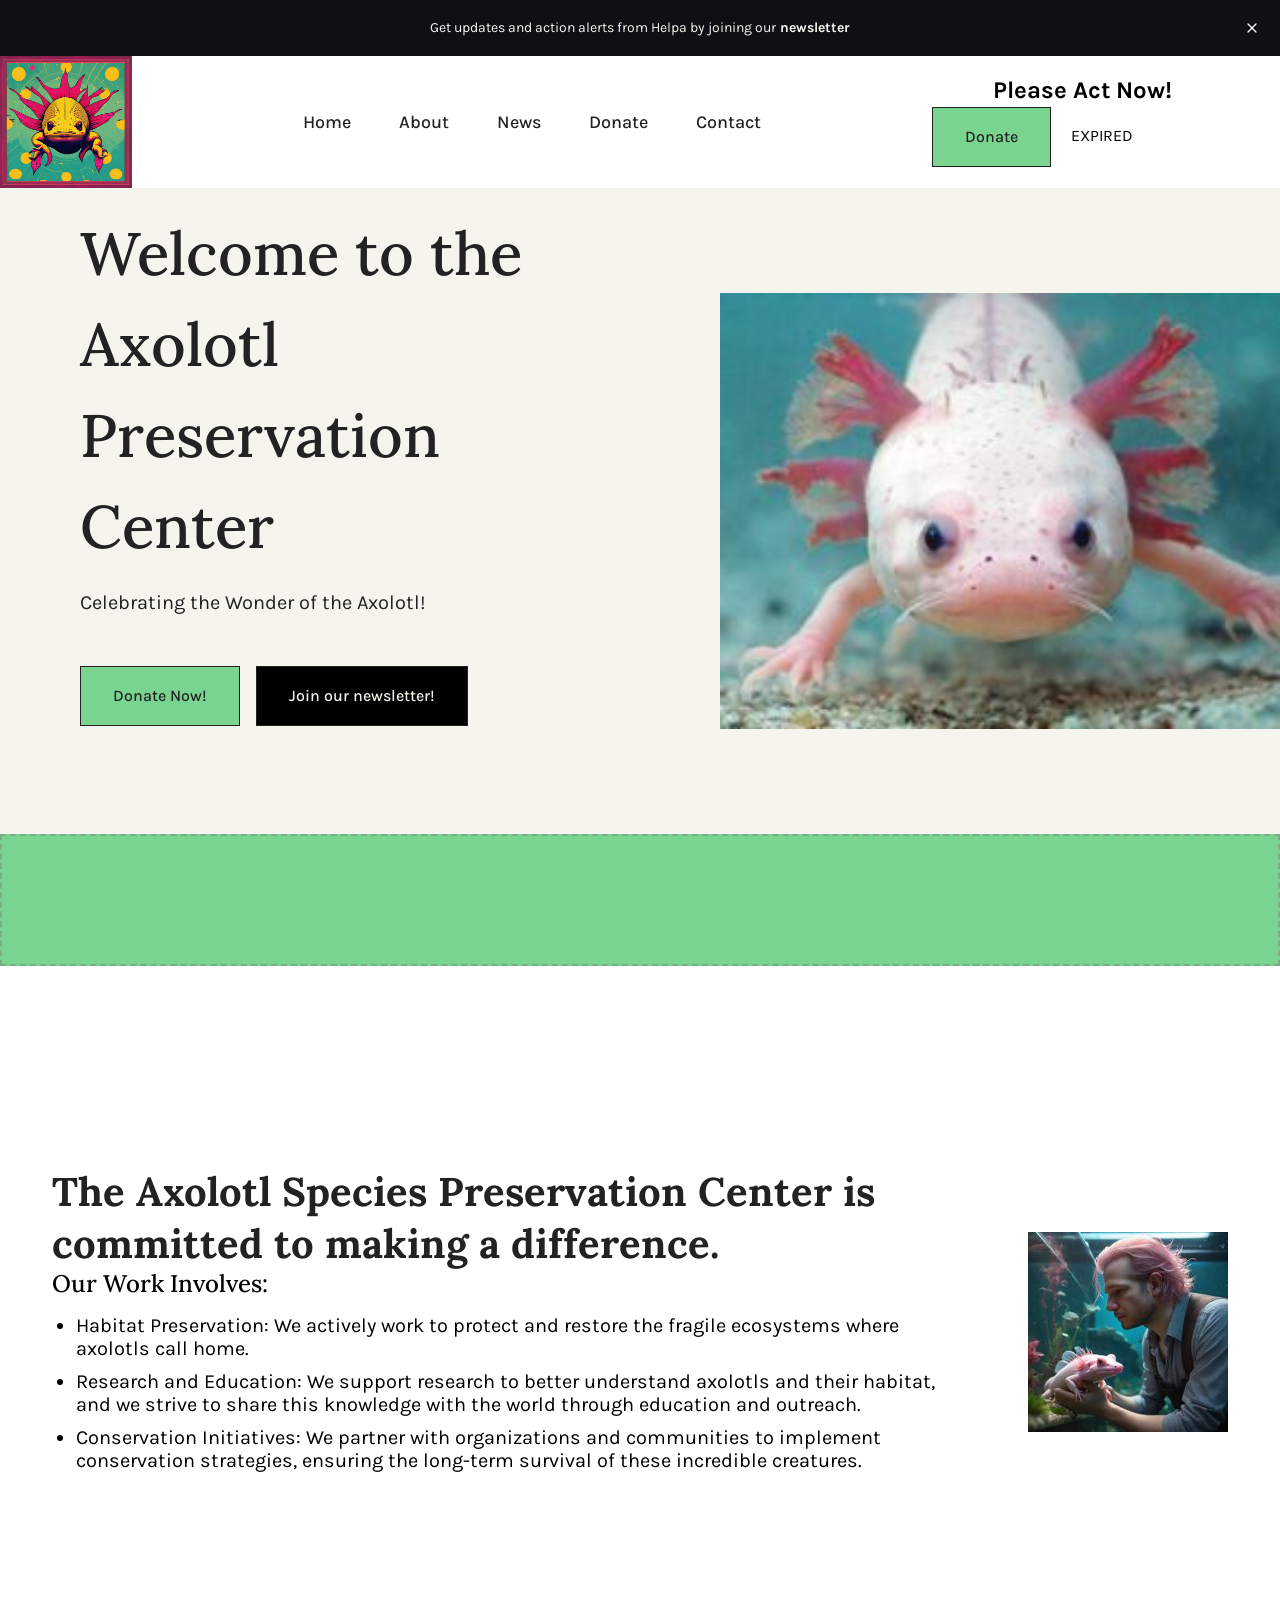
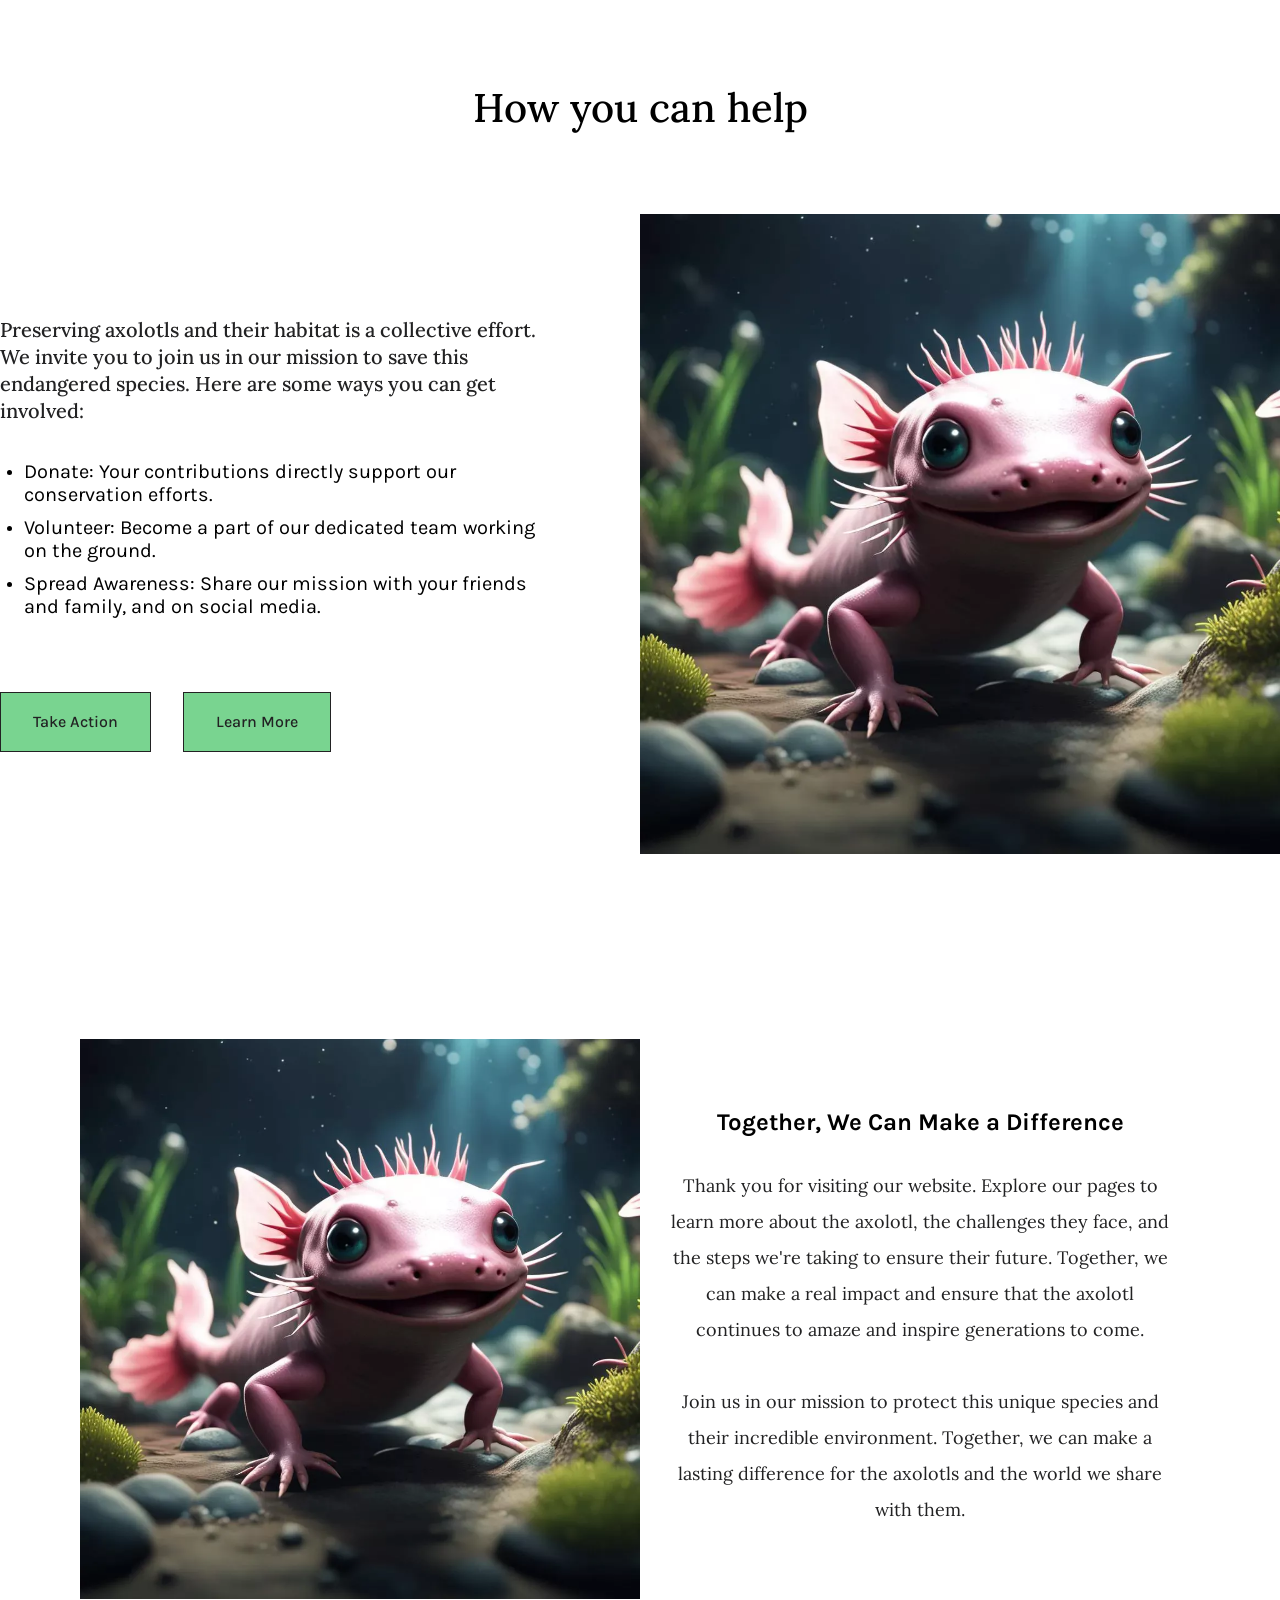
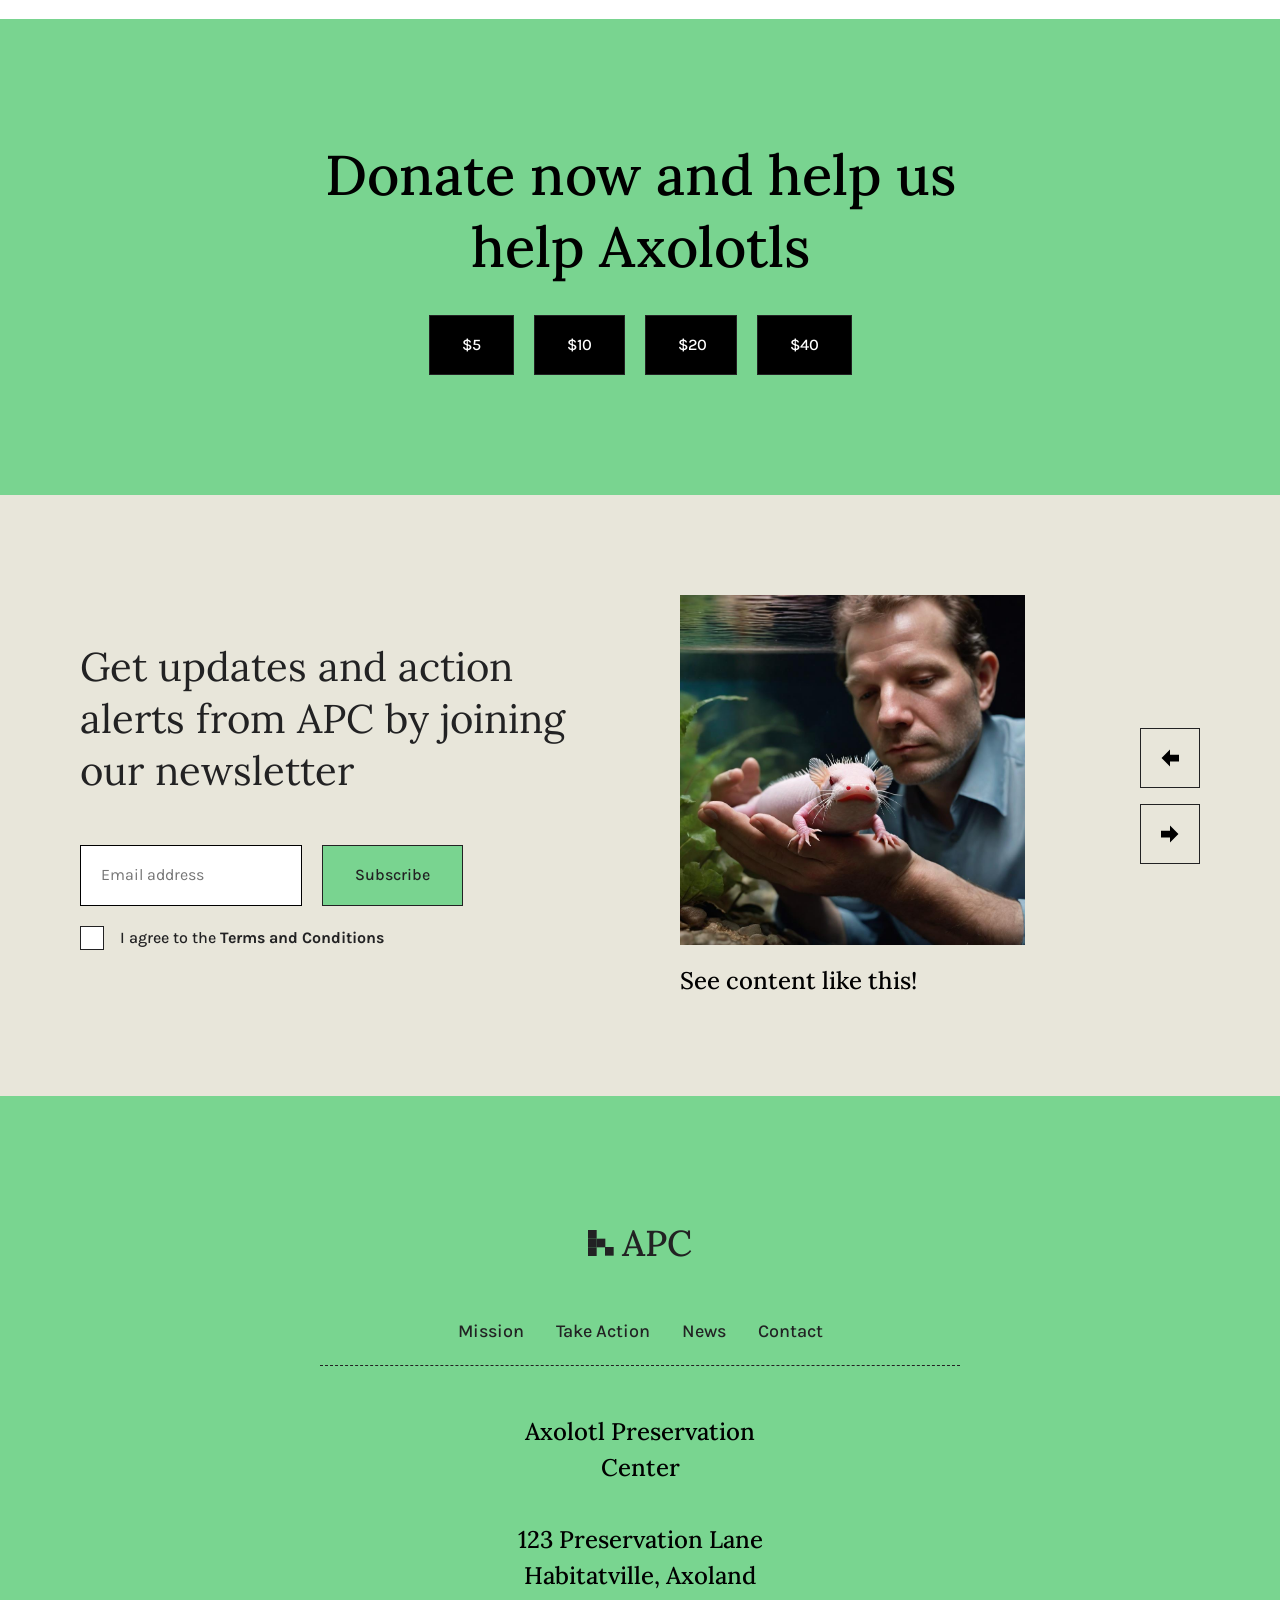
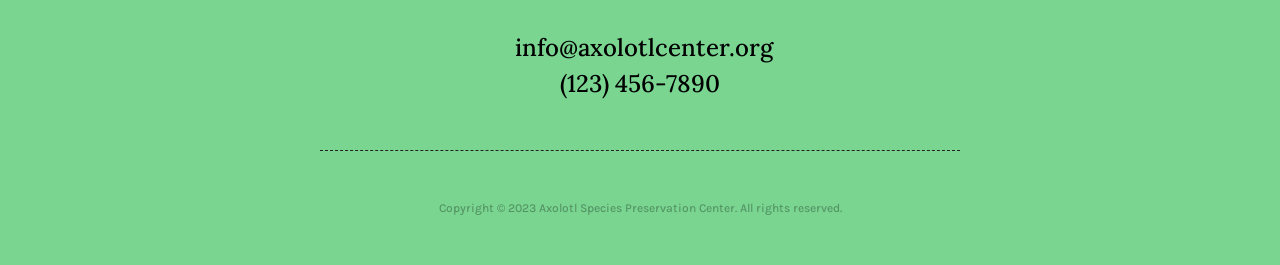
==== index.html @ 2db8d353 "Commit from TeleportHQ" ====
<!DOCTYPE html>
<html lang="en">
  <head>
    <title>WaterMonsterProject</title>
    <meta property="og:title" content="WaterMonsterProject" />
    <meta name="viewport" content="width=device-width, initial-scale=1.0" />
    <meta charset="utf-8" />
    <meta property="twitter:card" content="summary_large_image" />

    <style data-tag="reset-style-sheet">
      html {  line-height: 1.15;}body {  margin: 0;}* {  box-sizing: border-box;  border-width: 0;  border-style: solid;}p,li,ul,pre,div,h1,h2,h3,h4,h5,h6,figure,blockquote,figcaption {  margin: 0;  padding: 0;}button {  background-color: transparent;}button,input,optgroup,select,textarea {  font-family: inherit;  font-size: 100%;  line-height: 1.15;  margin: 0;}button,select {  text-transform: none;}button,[type="button"],[type="reset"],[type="submit"] {  -webkit-appearance: button;}button::-moz-focus-inner,[type="button"]::-moz-focus-inner,[type="reset"]::-moz-focus-inner,[type="submit"]::-moz-focus-inner {  border-style: none;  padding: 0;}button:-moz-focus,[type="button"]:-moz-focus,[type="reset"]:-moz-focus,[type="submit"]:-moz-focus {  outline: 1px dotted ButtonText;}a {  color: inherit;  text-decoration: inherit;}input {  padding: 2px 4px;}img {  display: block;}html { scroll-behavior: smooth  }
    </style>
    <style data-tag="default-style-sheet">
      html {
        font-family: Karla;
        font-size: 16px;
      }

      body {
        font-weight: 400;
        font-style:normal;
        text-decoration: none;
        text-transform: none;
        letter-spacing: normal;
        line-height: 1.15;
        color: var(--dl-color-gray-black);
        background-color: var(--dl-color-gray-white);

      }
    </style>
    <link
      rel="shortcut icon"
      href="public/axolotllogo-1500h1.jpg"
      type="icon/png"
      sizes="32x32"
    />
    <link
      rel="stylesheet"
      href="https://fonts.googleapis.com/css2?family=Karla:ital,wght@0,200;0,300;0,400;0,500;0,600;0,700;0,800;1,200;1,300;1,400;1,500;1,600;1,700;1,800&amp;display=swap"
      data-tag="font"
    />
    <link
      rel="stylesheet"
      href="https://fonts.googleapis.com/css2?family=Lora:ital,wght@0,400;0,500;0,600;0,700;1,400;1,500;1,600;1,700&amp;display=swap"
      data-tag="font"
    />
    <!--This is the head section-->
    <!-- <style> ... </style> -->
  </head>
  <body>
    <link rel="stylesheet" href="./style.css" />
    <div>
      <link href="./index.css" rel="stylesheet" />

      <div class="home-container">
        <div id="banner" data-persistence="true" class="banner-banner">
          <div class="banner-captions">
            <div class="banner-caption">
              <span class="banner-text">
                <span>
                  Get updates and action alerts from Helpa by joining our
                </span>
              </span>
              <a
                href="https://medium.com"
                target="_blank"
                rel="noreferrer noopener"
                class="banner-link"
              >
                <span>newsletter</span>
              </a>
            </div>
            <a href="https://medium.com" class="banner-link1">
              <div class="banner-caption1">
                <span class="banner-text1"><span>Join our</span></span>
                <span class="banner-text2"><span>newsletter</span></span>
              </div>
            </a>
          </div>
          <div id="close" class="banner-close">
            <svg viewBox="0 0 1024 1024" class="banner-icon">
              <path
                d="M225.835 286.165l225.835 225.835-225.835 225.835c-16.683 16.683-16.683 43.691 0 60.331s43.691 16.683 60.331 0l225.835-225.835 225.835 225.835c16.683 16.683 43.691 16.683 60.331 0s16.683-43.691 0-60.331l-225.835-225.835 225.835-225.835c16.683-16.683 16.683-43.691 0-60.331s-43.691-16.683-60.331 0l-225.835 225.835-225.835-225.835c-16.683-16.683-43.691-16.683-60.331 0s-16.683 43.691 0 60.331z"
              ></path>
            </svg>
          </div>
        </div>
        <header data-thq="thq-navbar" class="home-navbar-interactive">
          <a href="index.html" class="home-navlink">
            <img
              alt="logo of the website - pop art of an axolotl"
              src="public/axolotllogo-1500h.jpg"
              class="home-image"
            />
          </a>
          <div data-thq="thq-navbar-nav" class="home-desktop-menu">
            <nav class="home-links">
              <a href="index.html" class="home-link navLink">Home</a>
              <a href="about.html" class="home-link1 navLink">About</a>
              <a href="news.html" class="home-link2 navLink">News</a>
              <a href="donate.html" class="home-link3 navLink">Donate</a>
              <a href="#footer" class="home-link4 navLink">Contact</a>
            </nav>
            <div class="home-buttons">
              <label class="home-text">
                <span>Please Act Now!</span>
                <br />
              </label>
              <div class="home-container01">
                <a href="donate.html" class="home-navlink1 button">Donate</a>
                <div class="home-container02">
                  <div class="home-container03">
                    <!-- Display the countdown timer in an element -->
                    <p id="demo"></p>

                    <script>
                      // Set the date we're counting down to
                      var countDownDate = new Date('Jan 5, 2024 15:37:25').getTime();

                      // Update the count down every 1 second
                      var x = setInterval(function() {

                        // Get today's date and time
                        var now = new Date().getTime();

                        // Find the distance between now and the count down date
                        var distance = countDownDate - now;

                        // Time calculations for days, hours, minutes and seconds
                        var days = Math.floor(distance / (1000 * 60 * 60 * 24));
                        var hours = Math.floor((distance % (1000 * 60 * 60 * 24)) / (1000 * 60 * 60));
                        var minutes = Math.floor((distance % (1000 * 60 * 60)) / (1000 * 60));
                        var seconds = Math.floor((distance % (1000 * 60)) / 1000);

                        // Display the result in the element with id='demo'
                        document.getElementById('demo').innerHTML = days + 'd ' + hours + 'h '
                        + minutes + 'm ' + seconds + 's ';

                        // If the count down is finished, write some text
                        if (distance < 0) {
                          clearInterval(x);
                          document.getElementById('demo').innerHTML = 'EXPIRED';
                        }
                      }, 1000);
                    </script>
                  </div>
                </div>
              </div>
            </div>
          </div>
          <div data-thq="thq-burger-menu" class="home-burger-menu">
            <svg viewBox="0 0 1024 1024" class="home-icon">
              <path
                d="M128 554.667h768c23.552 0 42.667-19.115 42.667-42.667s-19.115-42.667-42.667-42.667h-768c-23.552 0-42.667 19.115-42.667 42.667s19.115 42.667 42.667 42.667zM128 298.667h768c23.552 0 42.667-19.115 42.667-42.667s-19.115-42.667-42.667-42.667h-768c-23.552 0-42.667 19.115-42.667 42.667s19.115 42.667 42.667 42.667zM128 810.667h768c23.552 0 42.667-19.115 42.667-42.667s-19.115-42.667-42.667-42.667h-768c-23.552 0-42.667 19.115-42.667 42.667s19.115 42.667 42.667 42.667z"
              ></path>
            </svg>
          </div>
          <div data-thq="thq-mobile-menu" class="home-mobile-menu">
            <div class="home-top">
              <img
                alt="image"
                src="public/axolotllogo-1500h.jpg"
                class="home-logo"
              />
              <div class="home-container04">
                <label class="home-text03">
                  <span>Please Act Now!</span>
                  <br />
                </label>
                <div class="home-container05">
                  <div class="home-buttons1">
                    <a href="donate.html" class="home-login button">
                      <span>
                        <span>Donate</span>
                        <br />
                      </span>
                    </a>
                    <div class="home-container06">
                      <div class="home-container07">
                        <!-- Display the countdown timer in an element -->
                        <p id="demo"></p>

                        <script>
                          // Set the date we're counting down to
                          var countDownDate = new Date('Jan 5, 2024 15:37:25').getTime();

                          // Update the count down every 1 second
                          var x = setInterval(function() {

                            // Get today's date and time
                            var now = new Date().getTime();

                            // Find the distance between now and the count down date
                            var distance = countDownDate - now;

                            // Time calculations for days, hours, minutes and seconds
                            var days = Math.floor(distance / (1000 * 60 * 60 * 24));
                            var hours = Math.floor((distance % (1000 * 60 * 60 * 24)) / (1000 * 60 * 60));
                            var minutes = Math.floor((distance % (1000 * 60 * 60)) / (1000 * 60));
                            var seconds = Math.floor((distance % (1000 * 60)) / 1000);

                            // Display the result in the element with id='demo'
                            document.getElementById('demo').innerHTML = days + 'd ' + hours + 'h '
                            + minutes + 'm ' + seconds + 's ';

                            // If the count down is finished, write some text
                            if (distance < 0) {
                              clearInterval(x);
                              document.getElementById('demo').innerHTML = 'EXPIRED';
                            }
                          }, 1000);
                        </script>
                      </div>
                    </div>
                  </div>
                </div>
              </div>
              <div data-thq="thq-close-menu" class="home-close-menu">
                <svg viewBox="0 0 1024 1024" class="home-icon02">
                  <path
                    d="M810 274l-238 238 238 238-60 60-238-238-238 238-60-60 238-238-238-238 60-60 238 238 238-238z"
                  ></path>
                </svg>
              </div>
            </div>
            <nav class="home-links1">
              <a href="index.html" class="home-navlink2">Home</a>
              <a href="donate.html" class="home-navlink3">Donate</a>
              <a href="news.html" class="home-navlink4">News</a>
            </nav>
          </div>
        </header>
        <div data-thq="thq-mobile-menu" class="home-mobile-menu1"></div>
        <section class="home-hero">
          <div class="home-main">
            <div class="home-content">
              <div class="home-hero-section">
                <div class="home-header">
                  <h6 class="home-heading">
                    Welcome to the Axolotl Preservation Center
                  </h6>
                  <p class="home-caption">
                    Celebrating the Wonder of the Axolotl!
                  </p>
                </div>
                <div class="home-buttons2">
                  <a href="donate.html" class="home-navlink5 button">
                    <span>Donate Now!</span>
                  </a>
                  <a href="news.html" class="home-navlink6 button">
                    <span>Join our newsletter!</span>
                  </a>
                </div>
              </div>
            </div>
            <img
              alt="picture of an axolotl"
              src="public/axolotledit-200h.jpg"
              loading="eager"
              class="home-image1"
            />
          </div>
          <div class="home-details-container">
            <div class="home-details"></div>
          </div>
        </section>
        <section class="home-mission">
          <div class="home-container08">
            <h2 class="home-heading1">
              The Axolotl Species Preservation Center is committed to making a
              difference.
            </h2>
            <div class="home-container09">
              <div class="home-container10">
                <h1 class="home-text11">Our Work Involves:</h1>
                <ul class="home-ul list">
                  <li class="home-li list-item">
                    <span>
                      Habitat Preservation: We actively work to protect and
                      restore the fragile ecosystems where axolotls call home.
                    </span>
                  </li>
                  <li class="home-li1 list-item">
                    <span class="home-text13">
                      Research and Education: We support research to better
                      understand axolotls and their habitat, and we strive to
                      share this knowledge with the world through education and
                      outreach.
                    </span>
                  </li>
                  <li class="home-li2 list-item">
                    <span class="home-text14">
                      Conservation Initiatives: We partner with organizations
                      and communities to implement conservation strategies,
                      ensuring the long-term survival of these incredible
                      creatures.
                    </span>
                  </li>
                </ul>
              </div>
            </div>
          </div>
          <div class="home-images">
            <img
              alt="Picture of a man taking care of an axolotl"
              src="public/mantakingcareofaxolotl-200h.jpg"
              loading="eager"
              class="home-image2"
            />
          </div>
        </section>
        <section class="home-help">
          <div class="home-help-content">
            <div class="home-header1">
              <h2 class="home-heading2">How you can help</h2>
            </div>
          </div>
          <div class="home-content1">
            <div id="individuals-content" class="home-save">
              <div class="home-content2">
                <div class="home-main1">
                  <div class="home-header2">
                    <p class="home-caption1">
                      Preserving axolotls and their habitat is a collective
                      effort. We invite you to join us in our mission to save
                      this endangered species. Here are some ways you can get
                      involved:
                    </p>
                  </div>
                  <div class="home-highlights">
                    <ul class="home-ul1 list">
                      <li class="list-item">
                        <span class="home-text15">
                          Donate: Your contributions directly support our
                          conservation efforts.
                        </span>
                      </li>
                      <li class="list-item">
                        <span class="home-text16">
                          Volunteer: Become a part of our dedicated team working
                          on the ground.
                        </span>
                      </li>
                      <li class="list-item">
                        <span class="home-text17">
                          Spread Awareness: Share our mission with your friends
                          and family, and on social media.
                        </span>
                      </li>
                    </ul>
                  </div>
                </div>
                <div class="home-button">
                  <button class="button">
                    <span class="home-text18">Take Action</span>
                  </button>
                  <button class="button">
                    <span class="home-text19">Learn More</span>
                  </button>
                </div>
              </div>
              <div class="home-images1">
                <img
                  alt="Picture of a happy axolotl"
                  src="public/happyaxolotl-1500w.webp"
                  class="home-image3"
                />
              </div>
            </div>
          </div>
        </section>
        <section class="home-quote-two">
          <div class="home-content3">
            <div class="home-video">
              <video
                alt="video of a happy axolotl"
                src=""
                poster="public/happyaxolotl-1500w.webp"
                preload="auto"
                class="home-video1"
              ></video>
              <div class="home-play">
                <div class="home-button3">
                  <svg viewBox="0 0 808.5942857142857 1024" class="home-icon04">
                    <path
                      d="M790.857 529.714l-758.857 421.714c-17.714 9.714-32 1.143-32-18.857v-841.143c0-20 14.286-28.571 32-18.857l758.857 421.714c17.714 9.714 17.714 25.714 0 35.429z"
                    ></path>
                  </svg>
                </div>
              </div>
            </div>
            <div class="home-quote-content">
              <h1>Together, We Can Make a Difference</h1>
              <p class="home-quote">
                <span class="home-text21">
                  Thank you for visiting our website. Explore our pages to learn
                  more about the axolotl, the challenges they face, and the
                  steps we're taking to ensure their future. Together, we can
                  make a real impact and ensure that the axolotl continues to
                  amaze and inspire generations to come.
                </span>
                <br />
                <br class="home-text23" />
                <span class="home-text24">
                  Join us in our mission to protect this unique species and
                  their incredible environment. Together, we can make a lasting
                  difference for the axolotls and the world we share with them.
                </span>
              </p>
            </div>
          </div>
        </section>
        <div class="home-donate">
          <div class="home-content4">
            <div class="home-header3">
              <span class="home-heading3">
                Donate now and help us help Axolotls
              </span>
            </div>
            <div class="home-amount">
              <div class="home-row">
                <button class="home-button4 button">$5</button>
                <button class="home-button5 button">$10</button>
              </div>
              <div class="home-row1">
                <button class="home-button6 button">$20</button>
                <button class="home-button7 button">$40</button>
              </div>
            </div>
          </div>
        </div>
        <section class="home-updates">
          <div class="home-content5">
            <div class="home-details1">
              <div class="home-header4">
                <h2 class="home-heading4">
                  Get updates and action alerts from APC by joining our
                  newsletter
                </h2>
              </div>
              <div class="home-action">
                <div class="home-input">
                  <input
                    type="text"
                    placeholder="Email address"
                    class="home-textinput input"
                  />
                  <button class="button home-button8">Subscribe</button>
                </div>
                <div class="home-agreement">
                  <div class="home-states">
                    <div id="tos" class="home-checkbox"></div>
                    <div id="tos-active" class="home-checkbox1">
                      <svg viewBox="0 0 1024 1024" class="home-icon06">
                        <path
                          d="M823.168 225.835l-439.168 439.168-183.168-183.168c-16.683-16.683-43.691-16.683-60.331 0s-16.683 43.691 0 60.331l213.333 213.333c16.683 16.683 43.691 16.683 60.331 0l469.333-469.333c16.683-16.683 16.683-43.691 0-60.331s-43.691-16.683-60.331 0z"
                        ></path>
                      </svg>
                    </div>
                  </div>
                  <div class="home-caption2">
                    <label for="tos" class="home-normal">I agree to the</label>
                    <label for="tos" class="home-bold">
                      Terms and Conditions
                    </label>
                  </div>
                  <div>
                    <div class="home-container12">
                      <script>
                        // Create a boolean to represent the state of the toggle
                        let tosToggle = false;

                        // Add event listeners to the divs and labels
                        document.getElementById('tos').addEventListener('click', toggleTos);
                        document.getElementById('tos-active').addEventListener('click', toggleTos);
                        document.querySelectorAll('label[for=tos]').forEach(label => label.addEventListener('click', toggleTos));

                        // Define the toggleTos function to hide/show the elements based on the state of the toggle
                        function toggleTos() {
                          if (tosToggle) {
                            document.getElementById('tos').style.display = 'flex';
                            document.getElementById('tos-active').style.display = 'none';
                          } else {
                            document.getElementById('tos').style.display = 'none';
                            document.getElementById('tos-active').style.display = 'flex';
                          }
                          tosToggle = !tosToggle;
                        }
                      </script>
                    </div>
                  </div>
                </div>
              </div>
            </div>
            <div class="home-slider">
              <div class="home-slides">
                <div class="slide-active slide">
                  <img
                    alt="picture of a man holding an axolotl"
                    src="public/manholdinganaxolotl-1400w.jpg"
                    class="home-image4"
                  />
                  <span class="home-text25">See content like this!</span>
                </div>
                <div class="slide">
                  <img
                    alt="image"
                    src="https://images.unsplash.com/photo-1670991761566-534b07539db5?ixid=Mnw5MTMyMXwwfDF8YWxsfDEzfHx8fHx8Mnx8MTY3MTAxNTg5Ng&amp;ixlib=rb-4.0.3&amp;w=1400"
                    class="home-image5"
                  />
                  <span class="home-text26">
                    <span>This is a test slide</span>
                    <br />
                  </span>
                </div>
                <div class="slide">
                  <img
                    alt="image"
                    src="https://images.unsplash.com/photo-1670087670280-7a3e71a7efa6?ixid=Mnw5MTMyMXwwfDF8YWxsfDE1fHx8fHx8Mnx8MTY3MTAxNTg5Ng&amp;ixlib=rb-4.0.3&amp;w=1400"
                    class="home-image6"
                  />
                  <span class="home-text29">
                    <span>This one also!</span>
                    <br />
                  </span>
                </div>
              </div>
              <div class="home-buttons-container">
                <div class="home-buttons3">
                  <button id="previous-slide" class="home-previous button">
                    <svg viewBox="0 0 1024 1024" class="home-icon08">
                      <path d="M32 512l480 480v-288h512v-384h-512v-288z"></path>
                    </svg>
                  </button>
                  <button id="next-slide" class="home-next button">
                    <svg viewBox="0 0 1024 1024" class="home-icon10">
                      <path d="M992 512l-480-480v288h-512v384h512v288z"></path>
                    </svg>
                  </button>
                </div>
              </div>
            </div>
          </div>
        </section>
        <footer id="footer" class="home-footer">
          <div class="home-top1">
            <div class="branding-branding">
              <img alt="image" src="public/logo1.svg" class="branding-logo" />
              <h2 class="branding-company-name"><span>APC</span></h2>
            </div>
            <nav class="home-navigation-links">
              <a href="index.html" class="home-link5 navLink">Mission</a>
              <a href="index.html" class="home-link6 navLink">Take Action</a>
              <a href="index.html" class="home-link7 navLink">News</a>
              <a href="index.html" class="home-link8 navLink">Contact</a>
            </nav>
          </div>
          <div class="home-middle">
            <span class="home-text32">
              <span class="home-text33">Axolotl Preservation Center</span>
              <br class="home-text34" />
              <br class="home-text35" />
              <span class="home-text36">123 Preservation Lane</span>
              <br class="home-text37" />
              <span class="home-text38">Habitatville, Axoland</span>
              <br class="home-text39" />
              <br class="home-text40" />
              <span class="home-text41">info@axolotlcenter.org</span>
              <br class="home-text42" />
              <span class="home-text43">(123) 456-7890</span>
            </span>
          </div>
          <div class="home-bottom">
            <span class="home-copyright">
              Copyright © 2023 Axolotl Species Preservation Center. All rights
              reserved.
            </span>
          </div>
        </footer>
        <div>
          <div class="home-container14">
            <script>
              const slides = document.querySelectorAll('.slide');
              let currentSlide = 0;

              function showSlide(n) {
                slides[currentSlide].classList.remove('slide-active');
                currentSlide = (n + slides.length) % slides.length;
                slides[currentSlide].classList.add('slide-active');
              }

              const previousSlideButton = document.querySelector('#previous-slide');
              previousSlideButton.addEventListener('click', () => {
                showSlide(currentSlide - 1);
              });

              const nextSlideButton = document.querySelector('#next-slide');
              nextSlideButton.addEventListener('click', () => {
                showSlide(currentSlide + 1);
              });
            </script>
          </div>
        </div>
        <div>
          <div class="home-container16">
            <script>
              function setCookie(name, value, days) {
                // Set the cookie with the given name, value, and expiration time (in days)
                let expires = '';
                if (days) {
                  let date = new Date();
                  date.setTime(date.getTime() + (days * 24 * 60 * 60 * 1000));
                  expires = '; expires=' + date.toUTCString();
                }
                document.cookie = name + '=' + (value || '') + expires + '; path=/';
              }

              function getCookie(name) {
                // Get the value of the cookie with the given name
                let nameEQ = name + '=';
                let ca = document.cookie.split(';');
                for (let i = 0; i < ca.length; i++) {
                  let c = ca[i];
                  while (c.charAt(0) === ' ') c = c.substring(1, c.length);
                  if (c.indexOf(nameEQ) === 0) return c.substring(nameEQ.length, c.length);
                }
                return null;
              }

              function removeCookie(name) {
                // Remove the cookie with the given name
                setCookie(name, '', -1); // Set the cookie with an expiration time of -1 days
              }

              document.getElementById('close').addEventListener('click', function(){
                // Get the persistence value
                let persistence = document.getElementById('banner').getAttribute('data-persistence');
                if (persistence === 'true') {
                  // If persistence is enabled, set a cookie to remember that the banner is closed
                  setCookie('bannerClosed', 'true', 1); // Set the cookie with an expiration time of 1 day
                } else {
                  removeCookie('bannerClosed')
                }
                document.getElementById('banner').style.display = 'none'; // Hide the banner
              });

              window.addEventListener('load', function() {
                // Check if the banner should be displayed or not
                let bannerClosed = getCookie('bannerClosed');
                if (bannerClosed === 'true') {
                  // If the bannerClosed cookie is set, hide the banner
                  document.getElementById('banner').style.display = 'none';
                }
              });
            </script>
          </div>
        </div>
      </div>
    </div>
    <script
      data-section-id="navbar"
      src="https://unpkg.com/@teleporthq/teleport-custom-scripts"
    ></script>
  </body>
</html>
---- style.css ----
:root {
  --dl-color-gray-500: #595959;
  --dl-color-gray-700: #999999;
  --dl-color-gray-900: #D9D9D9;
  --dl-size-size-large: 144px;
  --dl-size-size-small: 48px;
  --dl-color-danger-300: #A22020;
  --dl-color-danger-500: #BF2626;
  --dl-color-danger-700: #E14747;
  --dl-color-gray-black: #000000;
  --dl-color-gray-white: #FFFFFF;
  --dl-size-size-medium: 96px;
  --dl-size-size-xlarge: 192px;
  --dl-size-size-xsmall: 16px;
  --dl-space-space-unit: 16px;
  --dl-color-primary-100: #003EB3;
  --dl-color-primary-300: #0074F0;
  --dl-color-primary-500: #14A9FF;
  --dl-color-primary-700: #85DCFF;
  --dl-color-success-300: #199033;
  --dl-color-success-500: #32A94C;
  --dl-color-success-700: #4CC366;
  --dl-size-size-xxlarge: 288px;
  --dl-size-size-maxwidth: 1400px;
  --dl-radius-radius-round: 50%;
  --dl-space-space-halfunit: 8px;
  --dl-space-space-sixunits: 96px;
  --dl-space-space-twounits: 32px;
  --dl-radius-radius-radius2: 2px;
  --dl-radius-radius-radius4: 4px;
  --dl-radius-radius-radius8: 8px;
  --dl-space-space-fiveunits: 80px;
  --dl-space-space-fourunits: 64px;
  --dl-space-space-threeunits: 48px;
  --dl-space-space-oneandhalfunits: 20px;
}
.button {
  color: rgb(34, 34, 35);
  cursor: pointer;
  display: inline-block;
  padding: 0.5rem 1rem;
  font-style: normal;
  transition: 0.3s;
  font-weight: 500;
  padding-top: var(--dl-space-space-oneandhalfunits);
  border-color: #222223;
  border-width: 1px;
  padding-left: var(--dl-space-space-twounits);
  border-radius: 0px;
  padding-right: var(--dl-space-space-twounits);
  padding-bottom: var(--dl-space-space-oneandhalfunits);
  background-color: rgb(121, 212, 144);
}
.button:hover {
  opacity: 0.5;
}
.input {
  color: var(--dl-color-gray-black);
  cursor: auto;
  padding: 0.5rem 1rem;
  border-color: var(--dl-color-gray-black);
  border-width: 1px;
  border-radius: 4px;
  background-color: var(--dl-color-gray-white);
}
.textarea {
  color: var(--dl-color-gray-black);
  cursor: auto;
  padding: 0.5rem;
  border-color: var(--dl-color-gray-black);
  border-width: 1px;
  border-radius: 4px;
  background-color: var(--dl-color-gray-white);
}
.list {
  width: 100%;
  margin: 1em 0px 1em 0px;
  display: block;
  padding: 0px 0px 0px 1.5rem;
  list-style-type: none;
  list-style-position: outside;
}
.list-item {
  display: list-item;
  margin-bottom: 10px;
}
.teleport-show {
  display: flex !important;
}
.navLink {
  color: #222223;
  cursor: pointer;
  font-size: 18px;
  font-style: normal;
  transition: 0.3s;
  font-weight: 500;
  line-height: 27px;
  white-space: nowrap;
}
.navLink:hover {
  color: grey;
}
.number {
  color: #000000;
  width: 80px;
  height: 80px;
  display: flex;
  font-size: 32px;
  align-items: center;
  font-family: Lora;
  font-weight: 500;
  border-color: #000000;
  border-width: 1px;
  border-radius: var(--dl-radius-radius-round);
  flex-direction: row;
  justify-content: center;
}
.switch {
  color: 222223;
  cursor: pointer;
  display: flex;
  opacity: 0.5;
  font-size: 20px;
  transition: 0.3s;
  align-items: center;
  font-family: Lora;
  font-weight: 500;
  line-height: 26px;
  padding-top: 12px;
  border-color: transparent;
  border-width: 1px;
  padding-left: 20px;
  border-radius: 30px;
  padding-right: 20px;
  flex-direction: column;
  padding-bottom: 12px;
  justify-content: center;
  background-color: transparent;
}
.switch:hover {
  opacity: 1;
}
.switch-active {
  opacity: 1;
  border-color: #222223;
  background-color: #F6F5ED;
}
.accordion-element {
  gap: var(--dl-space-space-unit);
  width: 100%;
  cursor: pointer;
  display: flex;
  align-items: center;
  padding-top: var(--dl-space-space-oneandhalfunits);
  border-color: #222223;
  border-style: dashed;
  flex-direction: column;
  padding-bottom: var(--dl-space-space-oneandhalfunits);
  justify-content: center;
  border-bottom-width: 1px;
}
.accordion-active {
  height: 100%;
  display: block;
  max-height: 1000px;
}
.accordion-content {
  width: 100%;
  display: flex;
  overflow: hidden;
  transition: max-height 0.5s;
}
.slide {
  gap: var(--dl-space-space-oneandhalfunits);
  width: 100%;
  display: none;
  align-items: flex-start;
  flex-direction: column;
  justify-content: flex-start;
}
.slide-active {
  display: flex;
}
.Content {
  font-size: 16px;
  font-family: Karla;
  font-weight: 400;
  line-height: 1.15;
  text-transform: none;
  text-decoration: none;
}
@media(max-width: 991px) {
  .button {
    width: 100%;
    text-align: center;
    padding-left: var(--dl-space-space-oneandhalfunits);
    padding-right: var(--dl-space-space-oneandhalfunits);
  }
}
---- index.css ----
.banner-banner {
  width: 100%;
  display: flex;
  position: relative;
  align-items: center;
  padding-top: var(--dl-space-space-oneandhalfunits);
  padding-left: var(--dl-space-space-oneandhalfunits);
  padding-right: var(--dl-space-space-oneandhalfunits);
  flex-direction: row;
  padding-bottom: var(--dl-space-space-oneandhalfunits);
  justify-content: center;
  background-color: #0F1015;
}
.banner-captions {
  width: 100%;
  display: flex;
  align-items: center;
  flex-direction: row;
  justify-content: center;
}
.banner-caption {
  gap: 4px;
  width: 100%;
  display: flex;
  align-items: center;
  padding-left: var(--dl-space-space-unit);
  flex-direction: row;
  justify-content: center;
}
.banner-text {
  color: rgb(246, 245, 237);
  font-size: 14px;
  text-align: center;
}
.banner-link {
  color: rgb(246, 245, 237);
  cursor: pointer;
  font-size: 14px;
  font-style: normal;
  text-align: center;
  transition: 0.3s;
  font-weight: 700;
  text-decoration: none;
}
.banner-link:hover {
  color: grey;
}
.banner-link1 {
  display: contents;
}
.banner-caption1 {
  gap: 4px;
  width: 100%;
  display: none;
  align-items: center;
  padding-left: var(--dl-space-space-unit);
  flex-direction: row;
  justify-content: center;
}
.banner-text1 {
  color: rgb(246, 245, 237);
  font-size: 14px;
  text-align: center;
}
.banner-text2 {
  color: rgb(246, 245, 237);
  cursor: pointer;
  font-size: 14px;
  font-style: normal;
  text-align: center;
  transition: 0.3s;
  font-weight: 700;
}
.banner-text2:hover {
  color: grey;
}
.banner-close {
  display: flex;
  align-items: center;
  flex-direction: row;
  justify-content: center;
}
.banner-icon {
  fill: #ffffff;
  width: var(--dl-size-size-xsmall);
  cursor: pointer;
  height: var(--dl-size-size-xsmall);
  transition: 0.3s;
}
.banner-icon:hover {
  fill: grey;
}
@media(max-width: 479px) {
  .banner-caption {
    display: none;
  }
  .banner-caption1 {
    display: flex;
    padding-left: 0px;
  }
  .banner-icon {
    display: none;
  }
}

.branding-branding {
  gap: var(--dl-space-space-halfunit);
  display: flex;
  position: relative;
  align-items: center;
  flex-direction: row;
}
.branding-logo {
  width: 26px;
  height: 26px;
  object-fit: cover;
}
.branding-company-name {
  color: #222223;
  font-size: 36px;
  font-style: normal;
  font-family: Lora;
  font-weight: 500;
  line-height: 54px;
}






@media(max-width: 767px) {
  .branding-logo {
    width: 15px;
    height: 15px;
  }
  .branding-company-name {
    font-size: 21px;
    line-height: 32px;
  }
}

.home-container {
  width: 100%;
  display: flex;
  overflow: auto;
  min-height: 100vh;
  align-items: center;
  flex-direction: column;
}
.home-navbar-interactive {
  width: 100%;
  display: flex;
  position: relative;
  align-items: center;
  padding-right: var(--dl-space-space-threeunits);
  justify-content: space-between;
}
.home-navlink {
  display: contents;
}
.home-image {
  width: auto;
  height: 132px;
  text-decoration: none;
}
.home-desktop-menu {
  flex: 1;
  display: flex;
  justify-content: space-between;
}
.home-links {
  gap: var(--dl-space-space-threeunits);
  flex: 1;
  width: var(--dl-size-size-xlarge);
  display: flex;
  flex-wrap: wrap;
  align-self: stretch;
  align-items: center;
  flex-direction: row;
  justify-content: center;
}
.home-link {
  align-self: center;
  text-align: center;
  text-decoration: none;
}
.home-link1 {
  align-self: center;
  text-align: center;
  text-decoration: none;
}
.home-link2 {
  align-self: center;
  text-align: center;
  text-decoration: none;
}
.home-link3 {
  align-self: center;
  text-align: center;
  text-decoration: none;
}
.home-link4 {
  align-self: center;
  text-align: center;
  text-decoration: none;
}
.home-buttons {
  width: 300px;
  height: 103px;
  display: flex;
  flex-direction: column;
  justify-content: center;
}
.home-text {
  width: auto;
  height: 30px;
  font-size: 24px;
  align-self: center;
  font-style: normal;
  font-weight: 700;
}
.home-container01 {
  flex: 0 0 auto;
  width: auto;
  height: auto;
  display: flex;
  position: relative;
  align-items: flex-start;
}
.home-navlink1 {
  width: auto;
  text-decoration: none;
}
.home-container02 {
  flex: 1;
  width: auto;
  height: 20px;
  align-self: center;
  padding-left: var(--dl-space-space-oneandhalfunits);
}
.home-container03 {
  display: contents;
}
.home-burger-menu {
  display: none;
}
.home-icon {
  width: var(--dl-size-size-xsmall);
  height: var(--dl-size-size-xsmall);
}
.home-mobile-menu {
  top: 0px;
  left: 0px;
  width: 100%;
  height: 100vh;
  display: none;
  padding: 32px;
  z-index: 100;
  position: absolute;
  flex-direction: column;
  justify-content: space-between;
  background-color: #fff;
}
.home-top {
  width: 100%;
  display: flex;
  align-items: center;
  justify-content: space-between;
}
.home-logo {
  height: 2rem;
}
.home-container04 {
  flex: 0 0 auto;
  width: auto;
  height: auto;
  display: flex;
  align-items: space-between;
  flex-direction: column;
}
.home-text03 {
  width: auto;
  height: 30px;
  font-size: 24px;
  align-self: center;
  font-style: normal;
  font-weight: 700;
}
.home-container05 {
  flex: 0 0 auto;
  width: auto;
  height: auto;
  display: flex;
  align-items: flex-start;
  justify-content: flex-start;
}
.home-buttons1 {
  display: flex;
  margin-top: var(--dl-space-space-unit);
  align-items: center;
  flex-direction: row;
  justify-content: space-between;
}
.home-login {
  margin-right: var(--dl-space-space-twounits);
  text-decoration: none;
}
.home-container06 {
  flex: 1;
  width: auto;
  height: 20px;
  align-self: center;
  padding-left: var(--dl-space-space-oneandhalfunits);
}
.home-container07 {
  display: contents;
}
.home-close-menu {
  display: flex;
  align-items: center;
  justify-content: center;
}
.home-icon02 {
  width: var(--dl-size-size-xsmall);
  height: var(--dl-size-size-xsmall);
}
.home-links1 {
  flex: 0 0 auto;
  display: flex;
  align-self: flex-start;
  align-items: flex-start;
  flex-direction: column;
}
.home-navlink2 {
  margin-bottom: var(--dl-space-space-unit);
  text-decoration: none;
}
.home-navlink3 {
  margin-bottom: var(--dl-space-space-unit);
  text-decoration: none;
}
.home-navlink4 {
  margin-bottom: var(--dl-space-space-unit);
  text-decoration: none;
}
.home-mobile-menu1 {
  top: 0px;
  left: 0px;
  width: 100%;
  height: 100vh;
  display: none;
  padding: 32px;
  z-index: 100;
  position: absolute;
  flex-direction: column;
  justify-content: space-between;
  background-color: #fff;
}
.home-hero {
  width: 100%;
  display: flex;
  align-items: center;
  flex-direction: column;
  background-color: #F6F5ED;
}
.home-main {
  gap: var(--dl-space-space-fiveunits);
  width: 100%;
  height: 646px;
  display: flex;
  max-width: var(--dl-size-size-maxwidth);
  align-items: center;
  padding-left: var(--dl-space-space-fiveunits);
  flex-direction: row;
}
.home-content {
  gap: var(--dl-space-space-fiveunits);
  flex: 1;
  height: 100%;
  display: flex;
  align-items: flex-start;
  padding-top: var(--dl-space-space-oneandhalfunits);
  flex-direction: column;
}
.home-hero-section {
  gap: var(--dl-space-space-threeunits);
  width: 100%;
  display: flex;
  max-width: 600px;
  align-items: flex-start;
  flex-direction: column;
}
.home-header {
  gap: var(--dl-space-space-unit);
  display: flex;
  align-items: flex-start;
  flex-direction: column;
}
.home-heading {
  color: #222223;
  font-size: 70px;
  font-style: normal;
  font-family: Lora;
  font-weight: 500;
  line-height: 91px;
}
.home-caption {
  color: #222223;
  font-size: 20px;
  line-height: 30px;
}
.home-buttons2 {
  gap: var(--dl-space-space-unit);
  width: 100%;
  display: flex;
  align-items: flex-start;
  flex-direction: row;
}
.home-navlink5 {
  text-decoration: none;
}
.home-navlink6 {
  color: #F6F5ED;
  text-decoration: none;
  background-color: #000000;
}
.home-image1 {
  flex: 1;
  width: auto;
  height: auto;
  object-fit: cover;
}
.home-details-container {
  width: 100%;
  display: flex;
  align-items: flex-start;
  flex-direction: row;
  justify-content: center;
  background-color: #79D490;
}
.home-details {
  gap: var(--dl-space-space-fiveunits);
  flex: 1;
  border: 2px dashed rgba(120, 120, 120, 0.4);
  display: flex;
  max-width: var(--dl-size-size-maxwidth);
  align-items: flex-start;
  padding-top: var(--dl-space-space-fourunits);
  padding-left: var(--dl-space-space-fiveunits);
  padding-right: var(--dl-space-space-fiveunits);
  flex-direction: row;
  padding-bottom: var(--dl-space-space-fourunits);
}
.home-mission {
  gap: var(--dl-space-space-fiveunits);
  width: 100%;
  display: flex;
  max-width: var(--dl-size-size-maxwidth);
  align-items: center;
  padding-top: 200px;
  padding-left: var(--dl-space-space-fiveunits);
  padding-right: var(--dl-space-space-fiveunits);
  flex-direction: row;
  padding-bottom: var(--dl-space-space-sixunits);
  justify-content: center;
}
.home-container08 {
  flex: 0 0 auto;
  width: 80%;
  height: auto;
  display: flex;
  align-items: center;
  flex-direction: column;
}
.home-heading1 {
  color: rgb(34, 34, 35);
  font-size: 40px;
  font-style: normal;
  font-family: Lora;
  font-weight: 500;
  line-height: 52px;
}
.home-container09 {
  flex: 0 0 auto;
  width: 100%;
  height: auto;
  display: flex;
  align-items: center;
  flex-direction: column;
}
.home-container10 {
  flex: 0 0 auto;
  width: 100%;
  height: 100%;
  display: flex;
  align-items: center;
  flex-direction: column;
  justify-content: center;
}
.home-ul {
  list-style-type: disc;
}
.home-li {
  font-size: 20px;
}
.home-li1 {
  font-size: 20px;
}
.home-li2 {
  font-size: 20px;
}
.home-images {
  flex: 1;
  display: flex;
  position: relative;
  align-items: flex-end;
  flex-direction: row;
  justify-content: space-between;
}
.home-image2 {
  flex: 1;
  width: auto;
  height: auto;
  object-fit: cover;
}
.home-help {
  gap: var(--dl-space-space-fiveunits);
  width: 100%;
  display: flex;
  max-width: var(--dl-size-size-maxwidth);
  align-items: center;
  padding-top: 140px;
  padding-left: var(--dl-space-space-fiveunits);
  padding-right: var(--dl-space-space-fiveunits);
  flex-direction: column;
  padding-bottom: 120px;
  justify-content: center;
}
.home-help-content {
  gap: var(--dl-space-space-threeunits);
  display: flex;
  align-items: center;
  flex-direction: column;
  justify-content: center;
}
.home-header1 {
  gap: var(--dl-space-space-unit);
  width: 100%;
  display: flex;
  max-width: 600px;
  align-items: center;
  flex-direction: column;
  justify-content: center;
}
.home-heading2 {
  font-size: 40px;
  font-style: normal;
  font-family: Lora;
  font-weight: 500;
  line-height: 52px;
}
.home-content1 {
  width: 100%;
  display: flex;
  align-items: center;
  flex-direction: column;
  justify-content: center;
}
.home-save {
  gap: var(--dl-space-space-fiveunits);
  width: 100%;
  display: flex;
  align-items: center;
  flex-direction: row;
  justify-content: center;
}
.home-content2 {
  gap: var(--dl-space-space-threeunits);
  width: 100%;
  display: flex;
  max-width: 560px;
  align-items: flex-start;
  flex-direction: column;
}
.home-main1 {
  gap: var(--dl-space-space-oneandhalfunits);
  width: 100%;
  display: flex;
  align-items: flex-start;
  flex-direction: column;
}
.home-header2 {
  gap: var(--dl-space-space-unit);
  display: flex;
  align-items: center;
  flex-direction: column;
  justify-content: center;
}
.home-caption1 {
  color: rgb(34, 34, 35);
  font-size: 18px;
  line-height: 27px;
}
.home-highlights {
  gap: var(--dl-space-space-twounits);
  display: flex;
  align-items: flex-start;
  flex-direction: column;
}
.home-ul1 {
  list-style-type: disc;
}
.home-button {
  gap: var(--dl-space-space-twounits);
  display: flex;
  align-items: flex-start;
  flex-direction: row;
}
.home-text18 {
  text-align: center;
}
.home-text19 {
  text-align: center;
}
.home-images1 {
  display: flex;
  position: relative;
  align-items: flex-end;
  flex-direction: row;
  justify-content: space-between;
}
.home-image3 {
  flex: 1;
  width: 100%;
  height: auto;
  object-fit: cover;
}
.home-quote-two {
  width: 100%;
  height: 600px;
  display: flex;
  align-items: center;
  flex-direction: column;
  justify-content: center;
  background-color: #E8E6DA;
}
.home-content3 {
  width: 100%;
  height: 100%;
  display: flex;
  max-width: var(--dl-size-size-maxwidth);
  align-items: center;
  padding-left: var(--dl-space-space-fiveunits);
  padding-right: var(--dl-space-space-fiveunits);
  justify-content: center;
}
.home-video {
  flex: 1;
  height: 100%;
  display: flex;
  position: relative;
  align-items: center;
  flex-direction: row;
  justify-content: center;
}
.home-video1 {
  width: 100%;
  height: 100%;
}
.home-play {
  top: 0px;
  left: 0px;
  margin: auto;
  display: none;
  z-index: 100;
  position: absolute;
  align-items: center;
  flex-direction: row;
  justify-content: center;
}
.home-button3 {
  cursor: pointer;
  display: flex;
  padding: var(--dl-space-space-twounits);
  transition: 0.3s;
  align-items: center;
  border-color: #ffffff;
  border-width: 3px;
  border-radius: var(--dl-radius-radius-round);
  flex-direction: row;
  justify-content: center;
  background-color: #ffffff;
}
.home-button3:hover {
  fill: rgb(121, 212, 144) !important;
  box-shadow: 5px 5px 10px 0px rgba(0, 0, 0, 0.3);
  border-color: rgb(121, 212, 144);
  border-width: 3px;
}
.home-icon04 {
  width: 12px;
  height: 12px;
  display: flex;
  align-items: center;
  justify-content: center;
}
.home-quote-content {
  gap: var(--dl-space-space-twounits);
  flex: 1;
  height: 100%;
  display: flex;
  align-items: center;
  flex-direction: column;
  justify-content: center;
}
.home-quote {
  color: rgb(34, 34, 35);
  width: 100%;
  font-size: 24px;
  max-width: 500px;
  font-style: italic;
  text-align: center;
  font-family: Lora;
  font-weight: 400;
  line-height: 36px;
}
.home-text21 {
  width: 100%;
  max-width: 500px;
  text-align: center;
}
.home-text24 {
  width: 100%;
  max-width: 500px;
  text-align: center;
}
.home-donate {
  width: 100%;
  display: flex;
  align-items: center;
  flex-direction: column;
  background-color: #79D490;
}
.home-content4 {
  gap: var(--dl-space-space-twounits);
  width: 100%;
  display: flex;
  max-width: var(--dl-size-size-maxwidth);
  align-items: center;
  padding-top: 120px;
  padding-left: var(--dl-space-space-fiveunits);
  padding-right: var(--dl-space-space-fiveunits);
  flex-direction: column;
  padding-bottom: 120px;
}
.home-header3 {
  gap: var(--dl-space-space-unit);
  width: 100%;
  display: flex;
  align-items: center;
  flex-direction: column;
}
.home-heading3 {
  width: 100%;
  font-size: 56px;
  max-width: 640px;
  font-style: normal;
  text-align: center;
  font-family: Lora;
  font-weight: 500;
  line-height: 72px;
}
.home-amount {
  gap: var(--dl-space-space-oneandhalfunits);
  width: 100%;
  display: flex;
  max-width: 640px;
  align-items: center;
  flex-direction: row;
  justify-content: center;
}
.home-row {
  gap: var(--dl-space-space-oneandhalfunits);
  display: flex;
  align-items: center;
  flex-direction: row;
  justify-content: center;
}
.home-button4 {
  color: rgb(255, 255, 255);
  background-color: rgb(0, 0, 0);
}
.home-button5 {
  color: rgb(255, 255, 255);
  background-color: rgb(0, 0, 0);
}
.home-row1 {
  gap: var(--dl-space-space-oneandhalfunits);
  display: flex;
  align-items: center;
  flex-direction: row;
  justify-content: center;
}
.home-button6 {
  color: rgb(255, 255, 255);
  padding-right: 29px;
  background-color: rgb(0, 0, 0);
}
.home-button7 {
  color: rgb(255, 255, 255);
  background-color: rgb(0, 0, 0);
}
.home-updates {
  width: 100%;
  display: flex;
  align-items: center;
  flex-direction: column;
  justify-content: center;
  background-color: #E8E6DA;
}
.home-content5 {
  gap: var(--dl-space-space-fiveunits);
  width: 100%;
  height: 100%;
  display: flex;
  max-width: var(--dl-size-size-maxwidth);
  align-items: center;
  padding-top: 100px;
  padding-left: var(--dl-space-space-fiveunits);
  padding-right: var(--dl-space-space-fiveunits);
  padding-bottom: 100px;
  justify-content: center;
}
.home-details1 {
  gap: var(--dl-space-space-threeunits);
  flex: 1;
  height: 100%;
  display: flex;
  align-items: flex-start;
  flex-direction: column;
  justify-content: center;
}
.home-header4 {
  gap: var(--dl-space-space-unit);
  width: 100%;
  display: flex;
  max-width: 560px;
  align-items: flex-start;
  flex-direction: column;
  justify-content: center;
}
.home-heading4 {
  color: rgb(34, 34, 35);
  width: 100%;
  font-size: 40px;
  font-style: normal;
  font-family: Lora;
  font-weight: 400;
  line-height: 52px;
}
.home-action {
  gap: var(--dl-space-space-oneandhalfunits);
  width: 100%;
  display: flex;
  align-items: flex-start;
  flex-direction: column;
}
.home-input {
  gap: var(--dl-space-space-oneandhalfunits);
  display: flex;
  align-items: flex-start;
  flex-direction: row;
}
.home-textinput {
  color: #222223;
  padding-top: var(--dl-space-space-oneandhalfunits);
  padding-left: var(--dl-space-space-oneandhalfunits);
  border-radius: 0px;
  padding-right: var(--dl-space-space-oneandhalfunits);
  padding-bottom: var(--dl-space-space-oneandhalfunits);
}
.home-agreement {
  gap: var(--dl-space-space-unit);
  display: flex;
  align-items: center;
  flex-direction: row;
}
.home-states {
  display: flex;
  align-items: center;
  flex-direction: row;
}
.home-checkbox {
  width: 24px;
  cursor: pointer;
  height: 24px;
  display: flex;
  align-items: flex-start;
  border-color: #222223;
  border-style: solid;
  border-width: 1px;
  flex-direction: row;
  background-color: #ffffff;
}
.home-checkbox1 {
  width: 24px;
  cursor: pointer;
  height: 24px;
  display: none;
  align-items: center;
  border-color: #222223;
  border-style: solid;
  border-width: 1px;
  flex-direction: row;
  justify-content: center;
  background-color: rgb(121, 212, 144);
}
.home-icon06 {
  width: 10px;
  height: 10x;
}
.home-caption2 {
  gap: 4px;
  cursor: pointer;
  display: flex;
  align-items: flex-start;
  flex-direction: row;
}
.home-normal {
  color: rgb(34, 34, 35);
  font-style: normal;
  text-align: center;
  font-weight: 500;
}
.home-bold {
  color: rgb(34, 34, 35);
  font-style: normal;
  text-align: center;
  font-weight: 700;
}
.home-container12 {
  display: contents;
}
.home-slider {
  gap: 115px;
  flex: 1;
  height: 100%;
  display: flex;
  position: relative;
  align-items: center;
  flex-direction: row;
  justify-content: center;
}
.home-slides {
  flex: 1;
  width: 100%;
  height: 100%;
  display: flex;
  align-items: stretch;
  flex-direction: row;
  justify-content: center;
}
.home-image4 {
  width: 100%;
  height: 350px;
  object-fit: cover;
}
.home-text25 {
  font-size: 24px;
  font-style: normal;
  font-family: Lora;
  font-weight: 500;
  line-height: 31px;
}
.home-image5 {
  width: 100%;
  height: 350px;
  object-fit: cover;
}
.home-text26 {
  font-size: 24px;
  font-style: normal;
  font-family: Lora;
  font-weight: 500;
  line-height: 31px;
}
.home-image6 {
  width: 100%;
  height: 350px;
  object-fit: cover;
}
.home-text29 {
  font-size: 24px;
  font-style: normal;
  font-family: Lora;
  font-weight: 500;
  line-height: 31px;
}
.home-buttons-container {
  display: flex;
  align-items: center;
  flex-direction: row;
  justify-content: center;
}
.home-buttons3 {
  gap: var(--dl-space-space-unit);
  display: flex;
  align-items: center;
  flex-direction: column;
  justify-content: center;
}
.home-previous {
  display: flex;
  padding-left: var(--dl-space-space-oneandhalfunits);
  padding-right: var(--dl-space-space-oneandhalfunits);
  flex-direction: row;
  background-color: transparent;
}
.home-icon08 {
  width: 18px;
  height: 18px;
}
.home-next {
  display: flex;
  padding-left: var(--dl-space-space-oneandhalfunits);
  padding-right: var(--dl-space-space-oneandhalfunits);
  flex-direction: row;
  background-color: transparent;
}
.home-icon10 {
  width: 18px;
  height: 18px;
}
.home-footer {
  width: 100%;
  display: flex;
  align-items: center;
  padding-top: 120px;
  padding-left: var(--dl-space-space-fourunits);
  padding-right: var(--dl-space-space-fourunits);
  flex-direction: column;
  padding-bottom: var(--dl-space-space-threeunits);
  justify-content: center;
  background-color: #79D590;
}
.home-top1 {
  gap: var(--dl-space-space-threeunits);
  width: 100%;
  display: flex;
  max-width: 640px;
  align-items: center;
  border-color: #222223;
  border-style: dashed;
  flex-direction: column;
  padding-bottom: var(--dl-space-space-oneandhalfunits);
  justify-content: center;
  border-bottom-width: 1px;
}
.home-navigation-links {
  gap: var(--dl-space-space-twounits);
  display: flex;
  position: relative;
  align-items: center;
  flex-direction: row;
}
.home-link5 {
  text-decoration: none;
}
.home-link6 {
  text-decoration: none;
}
.home-link7 {
  text-decoration: none;
}
.home-link8 {
  text-decoration: none;
}
.home-middle {
  gap: var(--dl-space-space-threeunits);
  width: 100%;
  display: flex;
  max-width: 250px;
  align-items: center;
  padding-top: var(--dl-space-space-threeunits);
  flex-direction: column;
  padding-bottom: var(--dl-space-space-threeunits);
  justify-content: center;
}
.home-text32 {
  width: 100%;
  font-size: 24px;
  font-style: normal;
  text-align: center;
  font-family: Lora;
  font-weight: 500;
  line-height: 36px;
}
.home-text33 {
  width: 100%;
  text-align: center;
}
.home-text36 {
  width: 100%;
  text-align: center;
}
.home-text38 {
  width: 100%;
  text-align: center;
}
.home-text41 {
  width: 100%;
  text-align: center;
}
.home-text43 {
  width: 100%;
  text-align: center;
}
.home-bottom {
  gap: var(--dl-space-space-threeunits);
  width: 100%;
  display: flex;
  max-width: 640px;
  align-items: center;
  padding-top: var(--dl-space-space-threeunits);
  border-color: #222223;
  border-style: dashed;
  flex-direction: column;
  justify-content: center;
  border-top-width: 1px;
}
.home-copyright {
  color: rgba(0, 0, 0, 0.3);
  width: 100%;
  font-size: 12px;
  font-style: normal;
  text-align: center;
  font-weight: 500;
  line-height: 18px;
}
.home-container14 {
  display: contents;
}
.home-container16 {
  display: contents;
}
@media(max-width: 1600px) {
  .home-main {
    position: relative;
  }
  .home-heading {
    color: rgb(34, 34, 35);
    font-size: 60px;
    font-style: normal;
    font-weight: 500;
  }
  .home-caption {
    color: rgb(34, 34, 35);
  }
  .home-image1 {
    flex: 1;
    width: auto;
    height: auto;
    max-width: auto;
    min-width: auto;
    align-self: center;
    max-height: auto;
    min-height: auto;
  }
  .home-mission {
    max-width: var(--dl-size-size-maxwidth);
  }
  .home-heading1 {
    color: rgb(34, 34, 35);
    height: 100%;
    font-size: 40px;
    font-style: normal;
    font-family: Lora;
    font-weight: 700;
    line-height: 52px;
  }
  .home-text11 {
    align-self: flex-start;
    font-style: normal;
    font-family: Lora;
    font-weight: 500;
  }
  .home-ul {
    width: 100%;
    height: 100%;
  }
  .home-text13 {
    font-size: 20px;
  }
  .home-text14 {
    font-size: 20px;
  }
  .home-help {
    width: 100%;
    height: 929px;
    padding-left: 0px;
    margin-bottom: var(--dl-space-space-sixunits);
    padding-right: 0px;
  }
  .home-heading2 {
    font-size: 40px;
    font-style: normal;
    font-family: Lora;
    font-weight: 500;
    line-height: 52px;
  }
  .home-caption1 {
    color: rgb(34, 34, 35);
    font-size: 20px;
    align-self: center;
    font-style: normal;
    font-family: Lora;
    font-weight: 500;
    line-height: 27px;
  }
  .home-highlights {
    width: 555px;
  }
  .home-text15 {
    font-size: 20px;
  }
  .home-text16 {
    font-size: 20px;
  }
  .home-text17 {
    font-size: 20px;
  }
  .home-quote-two {
    background-color: transparent;
  }
  .home-quote {
    color: rgb(34, 34, 35);
    font-size: 18px;
    align-self: center;
    font-style: normal;
    font-family: Lora;
    font-weight: 400;
    line-height: 36px;
  }
  .home-text21 {
    color: #222223;
    font-size: 18px;
    font-family: Lora;
    line-height: 36px;
    text-transform: inherit;
  }
  .home-text23 {
    font-size: 18px;
    font-family: Lora;
    text-transform: inherit;
  }
  .home-text24 {
    color: #222223;
    font-size: 18px;
    font-family: Lora;
    line-height: 36px;
    text-transform: inherit;
  }
  .home-heading3 {
    font-size: 56px;
    font-style: normal;
    font-family: Lora;
    font-weight: 500;
    line-height: 72px;
  }
  .home-heading4 {
    color: rgb(34, 34, 35);
    font-size: 40px;
    font-style: normal;
    font-family: Lora;
    font-weight: 400;
    line-height: 52px;
  }
  .home-text25 {
    line-height: 31px;
  }
  .home-middle {
    width: 311px;
    height: 100%;
  }
  .home-text32 {
    line-height: 36px;
  }
  .home-copyright {
    color: rgba(0, 0, 0, 0.3);
    font-size: 12px;
    font-style: normal;
    font-weight: 500;
    line-height: 18px;
  }
}
@media(max-width: 1200px) {
  .home-heading {
    color: rgb(34, 34, 35);
    font-size: 70px;
    font-style: normal;
    font-family: Lora;
    font-weight: 500;
    line-height: 91px;
  }
  .home-caption {
    color: rgb(34, 34, 35);
    font-size: 20px;
    line-height: 30px;
  }
  .home-buttons2 {
    flex-wrap: wrap;
  }
  .home-mission {
    gap: var(--dl-space-space-threeunits);
  }
  .home-container08 {
    flex-direction: column;
  }
  .home-help {
    width: auto;
    height: auto;
    margin: var(--dl-space-space-unit);
    max-width: 100%;
    padding-top: 0px;
    padding-bottom: 0px;
  }
  .home-footer {
    width: 100%;
    padding-top: 0px;
    padding-left: 0px;
    padding-right: 0px;
    padding-bottom: 0px;
  }
}
@media(max-width: 991px) {
  .home-logo {
    width: var(--dl-size-size-xlarge);
    height: auto;
  }
  .home-login {
    width: var(--dl-size-size-large);
  }
  .home-main {
    gap: var(--dl-space-space-threeunits);
    padding-left: var(--dl-space-space-threeunits);
  }
  .home-heading {
    font-size: 36px;
    line-height: 46px;
  }
  .home-caption {
    font-size: 16px;
    line-height: 24px;
  }
  .home-buttons2 {
    flex-wrap: wrap;
    flex-direction: column;
  }
  .home-details {
    gap: var(--dl-space-space-oneandhalfunits);
  }
  .home-help {
    padding-top: var(--dl-space-space-sixunits);
    padding-bottom: var(--dl-space-space-sixunits);
  }
  .home-save {
    flex-direction: column;
  }
  .home-content2 {
    max-width: 100%;
  }
  .home-button {
    width: 100%;
  }
  .home-images1 {
    width: 100%;
  }
  .home-image3 {
    width: 100%;
  }
  .home-quote-two {
    height: 100%;
  }
  .home-content3 {
    gap: var(--dl-space-space-threeunits);
    padding-left: 0px;
    padding-right: 0px;
    flex-direction: column;
    padding-bottom: var(--dl-space-space-threeunits);
  }
  .home-video {
    width: 100%;
  }
  .home-content4 {
    padding-top: var(--dl-space-space-sixunits);
    padding-bottom: var(--dl-space-space-sixunits);
  }
  .home-content5 {
    align-items: flex-start;
    padding-top: var(--dl-space-space-sixunits);
    flex-direction: column;
    padding-bottom: var(--dl-space-space-sixunits);
  }
  .home-details1 {
    width: 100%;
  }
  .home-input {
    width: 100%;
  }
  .home-textinput {
    flex: 1;
  }
  .home-button8 {
    width: 30%;
  }
  .home-slider {
    gap: var(--dl-space-space-fourunits);
    width: 100%;
    flex-direction: column;
  }
  .home-buttons3 {
    flex-direction: row;
  }
  .home-footer {
    width: 100%;
    padding-top: var(--dl-space-space-sixunits);
  }
}
@media(max-width: 767px) {
  .home-navbar-interactive {
    padding-left: var(--dl-space-space-twounits);
    padding-right: var(--dl-space-space-twounits);
  }
  .home-desktop-menu {
    display: none;
  }
  .home-burger-menu {
    display: flex;
    align-items: center;
    justify-content: center;
  }
  .home-mobile-menu {
    top: 0px;
    right: -15px;
    position: absolute;
  }
  .home-logo {
    width: 150px;
    height: auto;
  }
  .home-text03 {
    align-self: center;
  }
  .home-container05 {
    flex: 0.5;
    width: 291px;
    align-self: center;
    align-items: center;
    flex-direction: column;
    justify-content: center;
  }
  .home-buttons1 {
    flex: 1;
    width: auto;
    margin-top: 0px;
    justify-content: center;
  }
  .home-login {
    width: auto;
    margin-right: var(--dl-space-space-oneandhalfunits);
  }
  .home-container06 {
    width: 120px;
    padding-left: 0px;
  }
  .home-icon02 {
    width: var(--dl-size-size-medium);
    height: auto;
  }
  .home-navlink2 {
    width: 300px;
    font-size: 50px;
    text-align: left;
    line-height: 2;
    border-color: var(--dl-color-gray-black);
    border-width: 3px;
    border-radius: var(--dl-radius-radius-radius8);
    margin-bottom: var(--dl-space-space-unit);
  }
  .home-navlink3 {
    width: 300px;
    font-size: 50px;
    text-align: left;
    line-height: 2;
    margin-left: 0;
    border-color: var(--dl-color-gray-black);
    border-width: 3px;
    border-radius: var(--dl-radius-radius-radius8);
    margin-bottom: var(--dl-space-space-unit);
    background-color: #f1f1f1;
  }
  .home-navlink4 {
    width: 300px;
    font-size: 50px;
    text-align: left;
    line-height: 2;
    margin-left: 0;
    border-color: var(--dl-color-gray-black);
    border-width: 3px;
    border-radius: var(--dl-radius-radius-radius8);
    margin-bottom: var(--dl-space-space-unit);
    background-color: #f1f1f1;
  }
  .home-main {
    gap: var(--dl-space-space-threeunits);
    height: 800px;
    position: relative;
    padding-left: 0px;
    flex-direction: column;
  }
  .home-content {
    padding-left: var(--dl-space-space-oneandhalfunits);
    padding-right: var(--dl-space-space-oneandhalfunits);
  }
  .home-buttons2 {
    flex-wrap: wrap;
  }
  .home-navlink6 {
    display: none;
  }
  .home-details {
    gap: var(--dl-space-space-twounits);
    padding-top: var(--dl-space-space-threeunits);
    padding-left: var(--dl-space-space-oneandhalfunits);
    padding-right: var(--dl-space-space-oneandhalfunits);
    flex-direction: column;
    padding-bottom: var(--dl-space-space-threeunits);
  }
  .home-mission {
    gap: var(--dl-space-space-threeunits);
    padding-top: var(--dl-space-space-sixunits);
    padding-left: var(--dl-space-space-oneandhalfunits);
    padding-right: var(--dl-space-space-oneandhalfunits);
    flex-direction: column;
  }
  .home-images {
    width: 100%;
    align-items: flex-start;
    flex-direction: column;
    justify-content: flex-start;
  }
  .home-help {
    padding-left: var(--dl-space-space-oneandhalfunits);
    padding-right: var(--dl-space-space-oneandhalfunits);
  }
  .home-help-content {
    gap: var(--dl-space-space-oneandhalfunits);
  }
  .home-caption1 {
    text-align: center;
  }
  .home-quote-content {
    padding-left: var(--dl-space-space-oneandhalfunits);
    padding-right: var(--dl-space-space-oneandhalfunits);
  }
  .home-content4 {
    gap: var(--dl-space-space-threeunits);
    padding-left: var(--dl-space-space-oneandhalfunits);
    padding-right: var(--dl-space-space-oneandhalfunits);
  }
  .home-amount {
    max-width: 1000%;
  }
  .home-content5 {
    padding-left: var(--dl-space-space-oneandhalfunits);
    padding-right: var(--dl-space-space-oneandhalfunits);
  }
  .home-slider {
    gap: var(--dl-space-space-threeunits);
  }
  .home-footer {
    padding-left: var(--dl-space-space-oneandhalfunits);
    padding-right: var(--dl-space-space-oneandhalfunits);
  }
}
@media(max-width: 479px) {
  .home-navbar-interactive {
    padding: var(--dl-space-space-unit);
  }
  .home-mobile-menu {
    height: auto;
    padding: 16px;
  }
  .home-top {
    margin-bottom: 0px;
    justify-content: center;
  }
  .home-container04 {
    flex: auto;
    width: var(--dl-size-size-xsmall);
  }
  .home-container05 {
    width: var(--dl-size-size-xlarge);
  }
  .home-icon02 {
    width: var(--dl-size-size-small);
    height: auto;
  }
  .home-links1 {
    position: relative;
    margin-top: 0px;
    align-items: center;
    flex-direction: column;
    justify-content: center;
  }
  .home-navlink2 {
    align-self: center;
    background-color: #f1f1f1;
  }
  .home-mobile-menu1 {
    padding: 16px;
  }
  .home-content {
    gap: var(--dl-space-space-threeunits);
  }
  .home-buttons2 {
    flex-wrap: wrap;
  }
  .home-image1 {
    width: 100%;
  }
  .home-mission {
    padding-top: var(--dl-space-space-threeunits);
    padding-bottom: var(--dl-space-space-threeunits);
  }
  .home-heading1 {
    font-size: 30px;
    line-height: 40px;
    border-color: var(--dl-color-gray-black);
    border-width: 1px;
  }
  .home-image2 {
    width: 200px;
  }
  .home-help {
    padding-top: var(--dl-space-space-threeunits);
    padding-bottom: var(--dl-space-space-threeunits);
  }
  .home-heading2 {
    font-size: 30px;
    line-height: 40px;
  }
  .home-caption1 {
    font-size: 16px;
    line-height: 24px;
  }
  .home-highlights {
    width: 100%;
  }
  .home-button {
    gap: var(--dl-space-space-oneandhalfunits);
    flex-direction: column;
  }
  .home-button3 {
    padding: var(--dl-space-space-unit);
  }
  .home-icon04 {
    width: 8px;
    height: 8px;
  }
  .home-quote-content {
    gap: var(--dl-space-space-oneandhalfunits);
  }
  .home-quote {
    font-size: 18px;
    line-height: 27px;
  }
  .home-text21 {
    font-size: 18px;
    line-height: 27px;
  }
  .home-text23 {
    font-size: 18px;
    line-height: 27px;
  }
  .home-text24 {
    font-size: 18px;
    line-height: 27px;
  }
  .home-content4 {
    padding-top: var(--dl-space-space-threeunits);
    padding-bottom: var(--dl-space-space-threeunits);
  }
  .home-heading3 {
    font-size: 30px;
    line-height: 40px;
  }
  .home-amount {
    flex-direction: column;
  }
  .home-row {
    width: 100%;
  }
  .home-row1 {
    width: 100%;
  }
  .home-content5 {
    padding-top: var(--dl-space-space-threeunits);
    padding-bottom: var(--dl-space-space-threeunits);
  }
  .home-heading4 {
    font-size: 30px;
    line-height: 40px;
  }
  .home-action {
    gap: var(--dl-space-space-threeunits);
  }
  .home-input {
    flex-direction: column;
  }
  .home-textinput {
    width: 100%;
    text-align: center;
  }
  .home-button8 {
    width: 100%;
  }
  .home-footer {
    padding-top: var(--dl-space-space-threeunits);
  }
  .home-navigation-links {
    flex-direction: column;
  }
  .home-text32 {
    font-size: 18px;
    line-height: 40px;
  }
  .home-text33 {
    font-size: 18px;
    line-height: 40px;
  }
  .home-text34 {
    font-size: 18px;
    line-height: 40px;
  }
  .home-text35 {
    font-size: 18px;
    line-height: 40px;
  }
  .home-text36 {
    font-size: 18px;
    line-height: 40px;
  }
  .home-text37 {
    font-size: 18px;
    line-height: 40px;
  }
  .home-text38 {
    font-size: 18px;
    line-height: 40px;
  }
  .home-text39 {
    font-size: 18px;
    line-height: 40px;
  }
  .home-text40 {
    font-size: 18px;
    line-height: 40px;
  }
  .home-text41 {
    font-size: 18px;
    line-height: 40px;
  }
  .home-text42 {
    font-size: 18px;
    line-height: 40px;
  }
  .home-text43 {
    font-size: 18px;
    line-height: 40px;
  }
  .home-bottom {
    padding-top: var(--dl-space-space-oneandhalfunits);
  }
  .home-copyright {
    font-size: 10px;
    line-height: 15px;
  }
}
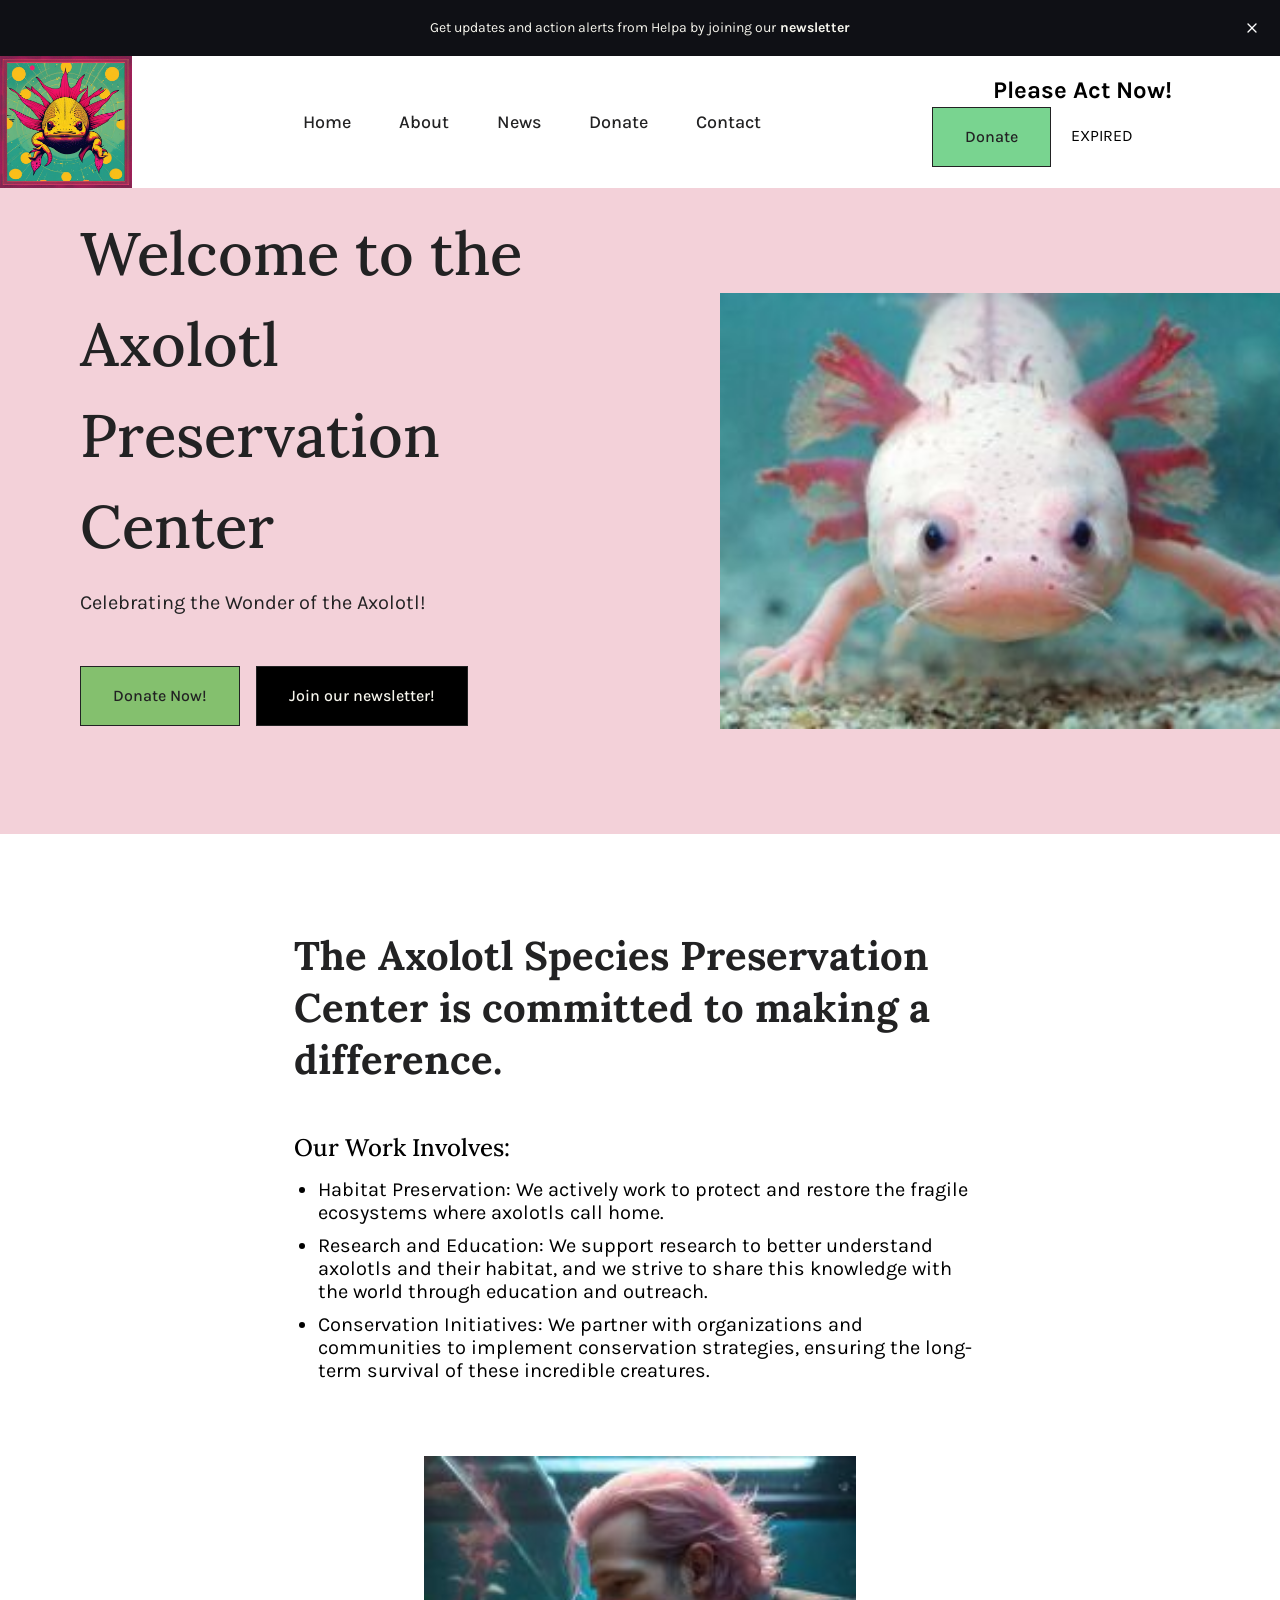
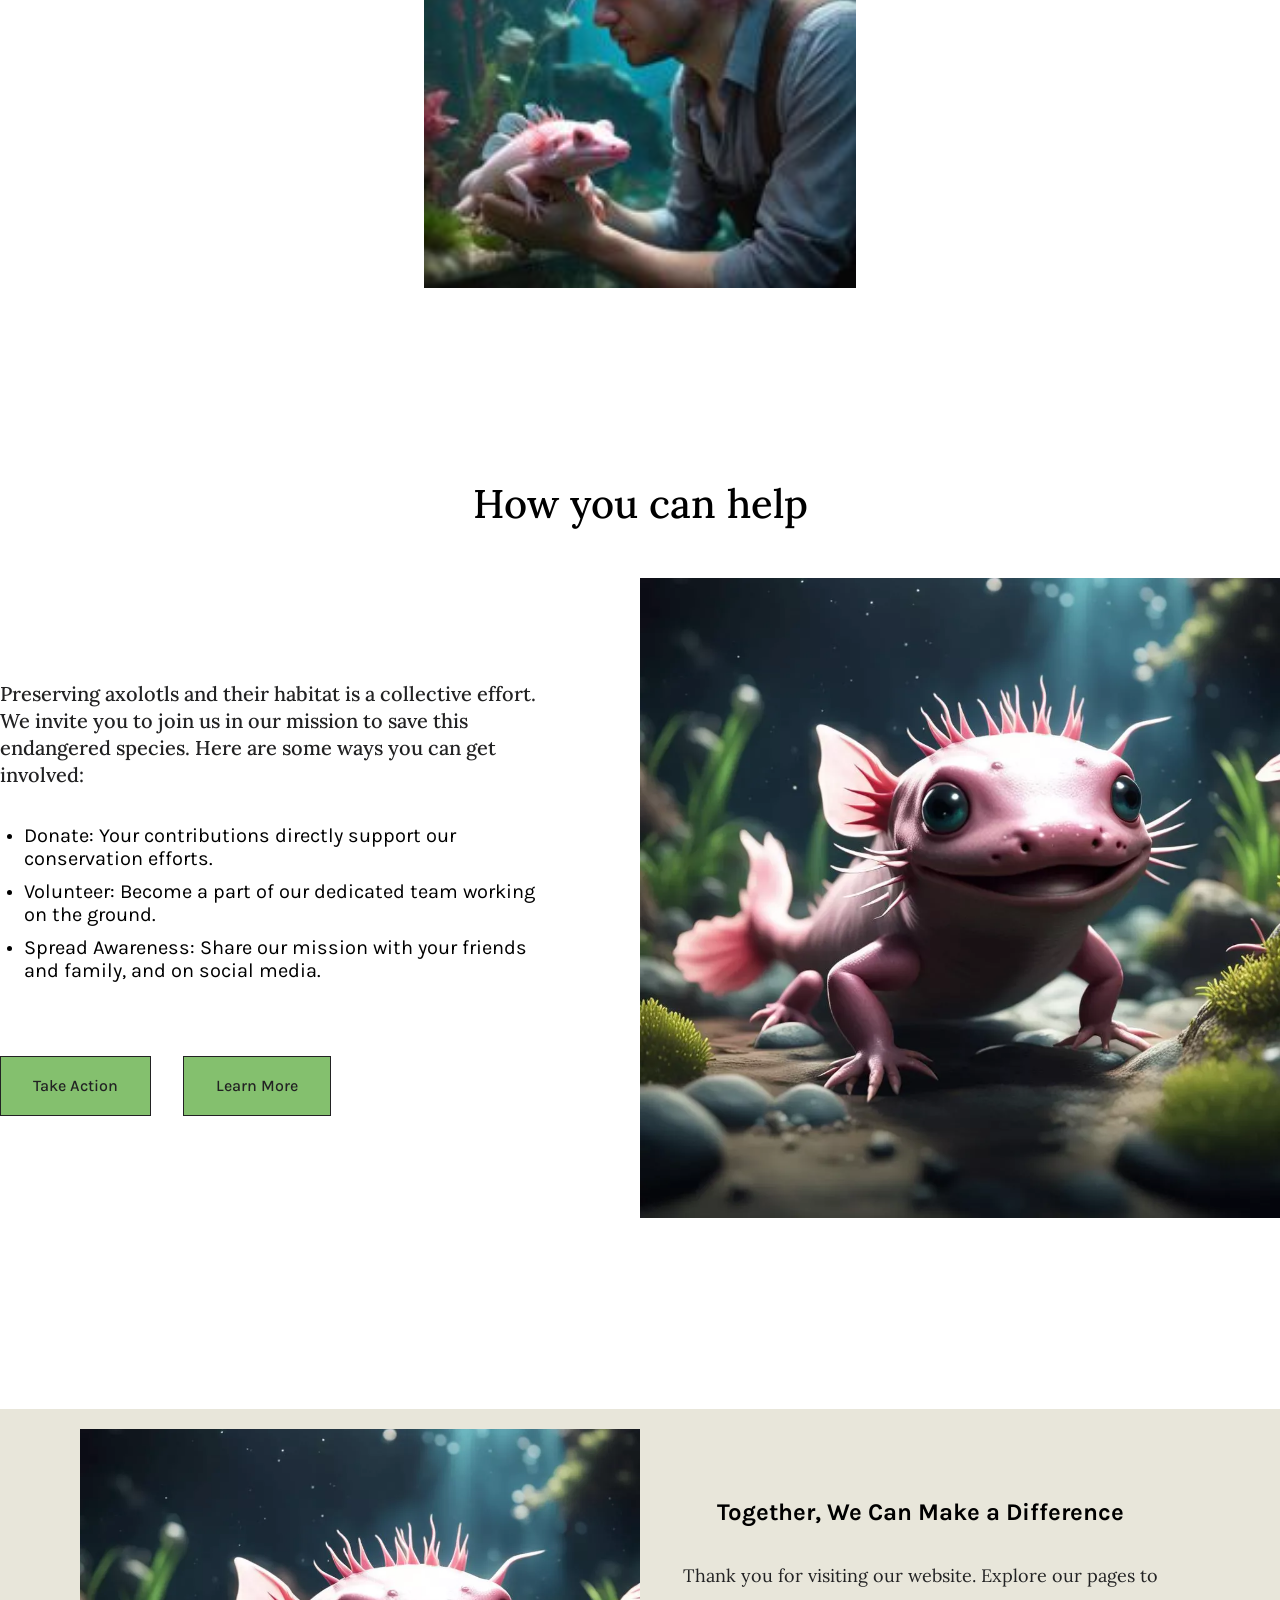
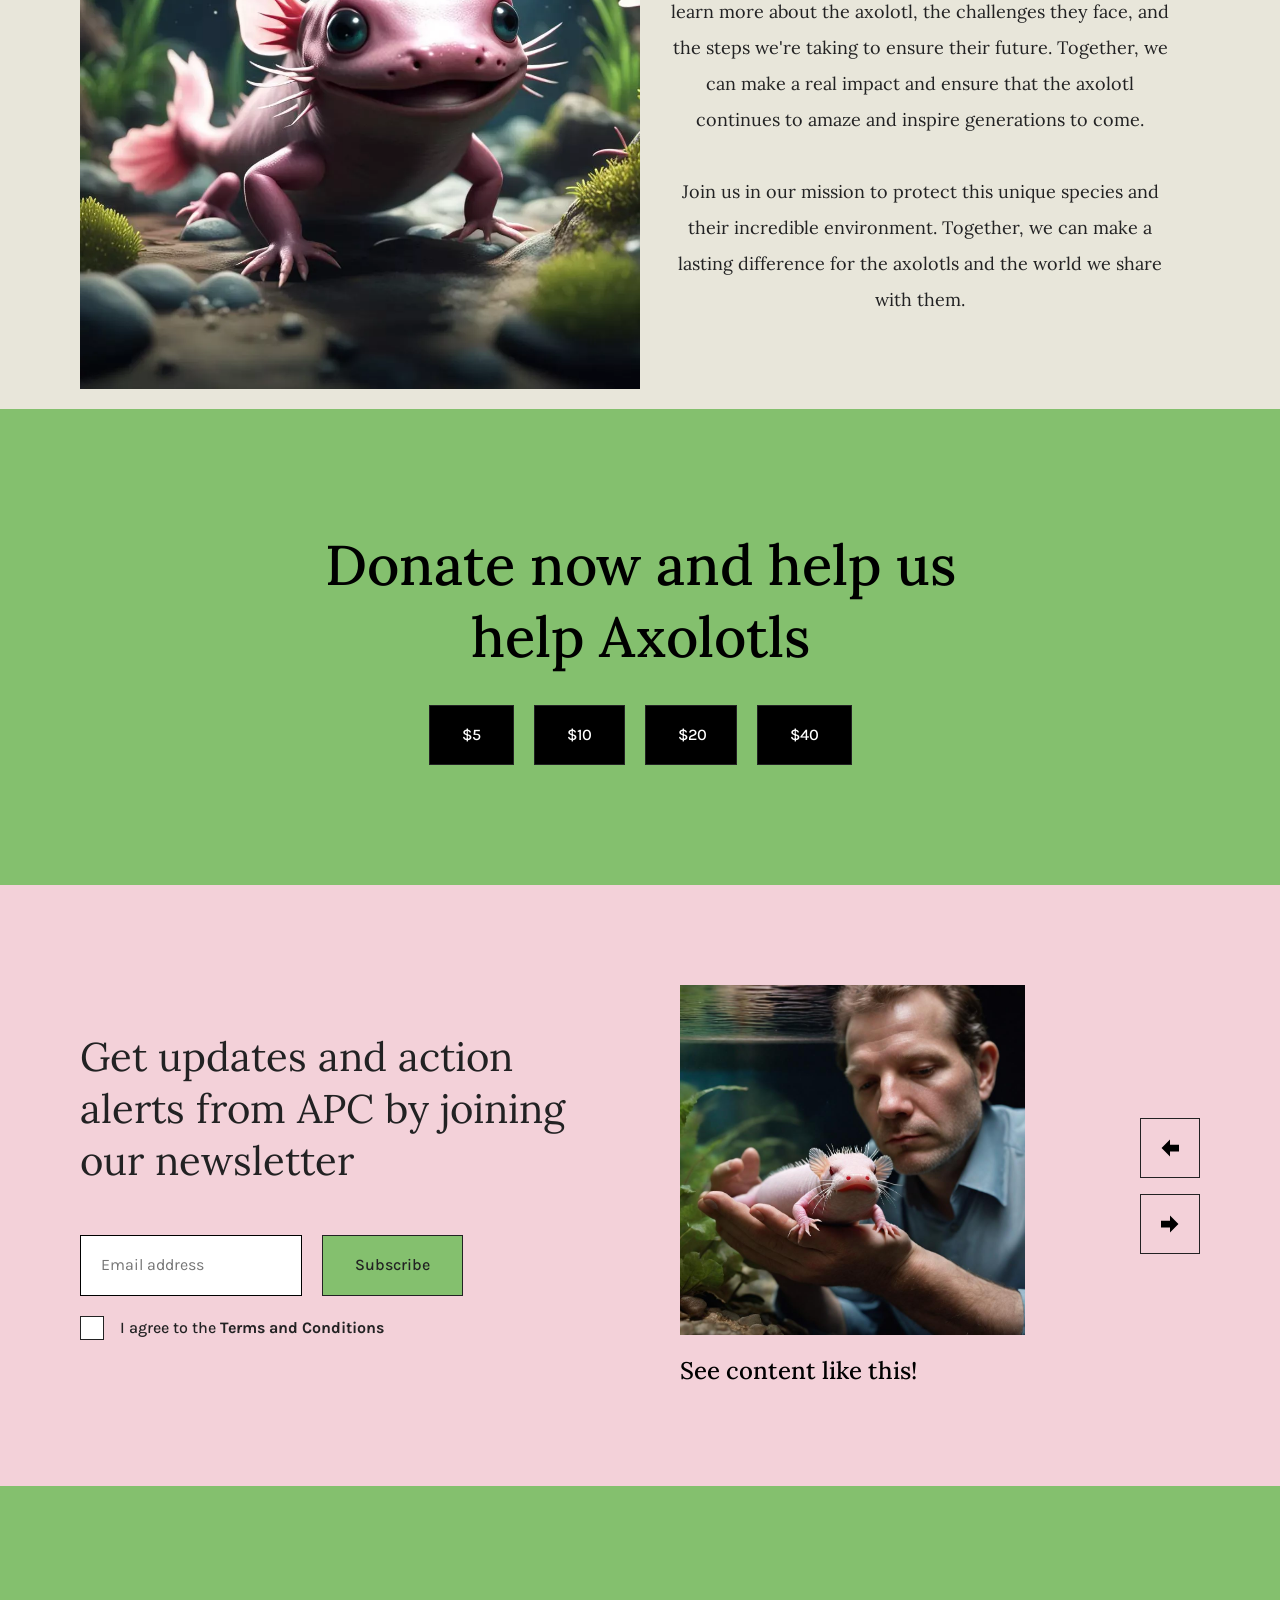
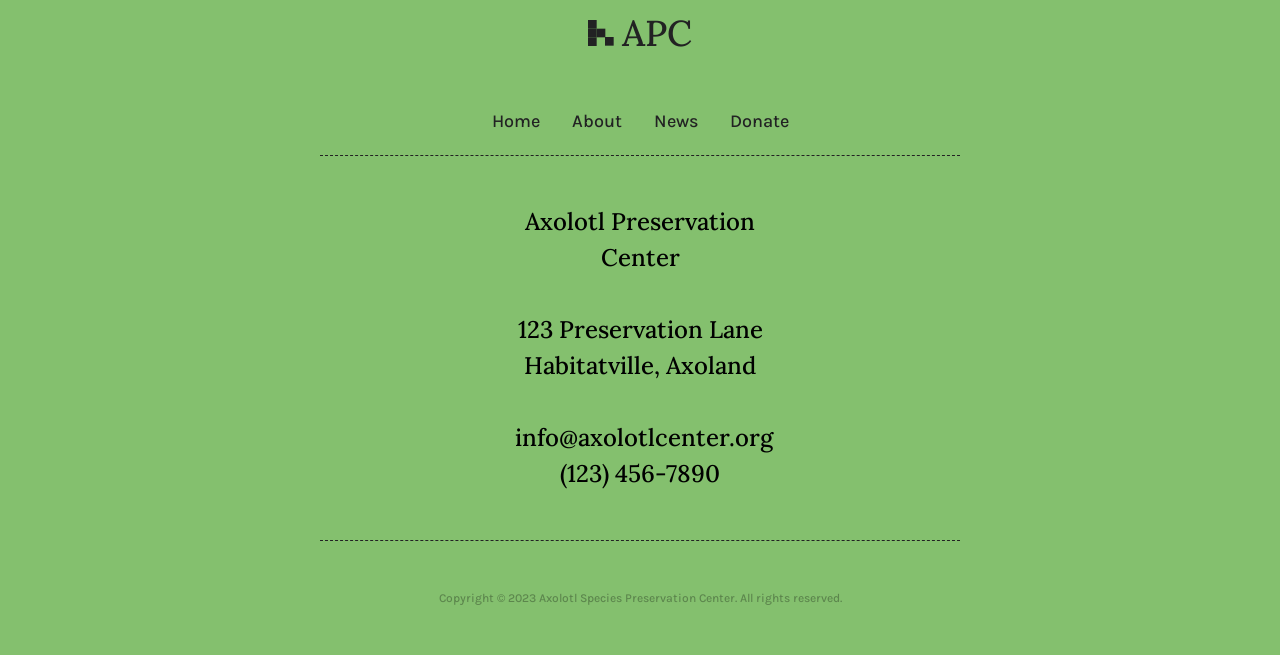
==== commit ce04c497: "Commit from TeleportHQ" ====
--- a/index.html
+++ b/index.html
@@ -259,9 +259,6 @@
               loading="eager"
               class="home-image1"
             />
-          </div>
-          <div class="home-details-container">
-            <div class="home-details"></div>
           </div>
         </section>
         <section class="home-mission">
@@ -300,14 +297,12 @@
               </div>
             </div>
           </div>
-          <div class="home-images">
-            <img
-              alt="Picture of a man taking care of an axolotl"
-              src="public/mantakingcareofaxolotl-200h.jpg"
-              loading="eager"
-              class="home-image2"
-            />
-          </div>
+          <img
+            alt="Picture of a man taking care of an axolotl"
+            src="public/mantakingcareofaxolotl-200h.jpg"
+            loading="eager"
+            class="home-image2"
+          />
         </section>
         <section class="home-help">
           <div class="home-help-content">
@@ -351,15 +346,15 @@
                   </div>
                 </div>
                 <div class="home-button">
-                  <button class="button">
+                  <button class="home-button1 button">
                     <span class="home-text18">Take Action</span>
                   </button>
-                  <button class="button">
+                  <button class="home-button2 button">
                     <span class="home-text19">Learn More</span>
                   </button>
                 </div>
               </div>
-              <div class="home-images1">
+              <div class="home-images">
                 <img
                   alt="Picture of a happy axolotl"
                   src="public/happyaxolotl-1500w.webp"
@@ -431,7 +426,7 @@
         </div>
         <section class="home-updates">
           <div class="home-content5">
-            <div class="home-details1">
+            <div class="home-details">
               <div class="home-header4">
                 <h2 class="home-heading4">
                   Get updates and action alerts from APC by joining our
@@ -445,7 +440,7 @@
                     placeholder="Email address"
                     class="home-textinput input"
                   />
-                  <button class="button home-button8">Subscribe</button>
+                  <button class="home-button8 button">Subscribe</button>
                 </div>
                 <div class="home-agreement">
                   <div class="home-states">
@@ -549,10 +544,10 @@
               <h2 class="branding-company-name"><span>APC</span></h2>
             </div>
             <nav class="home-navigation-links">
-              <a href="index.html" class="home-link5 navLink">Mission</a>
-              <a href="index.html" class="home-link6 navLink">Take Action</a>
-              <a href="index.html" class="home-link7 navLink">News</a>
-              <a href="index.html" class="home-link8 navLink">Contact</a>
+              <a href="index.html" class="home-link5 navLink">Home</a>
+              <a href="about.html" class="home-link6 navLink">About</a>
+              <a href="news.html" class="home-link7 navLink">News</a>
+              <a href="donate.html" class="home-link8 navLink">Donate</a>
             </nav>
           </div>
           <div class="home-middle">
--- a/style.css
+++ b/style.css
@@ -181,6 +181,15 @@
 .slide-active {
   display: flex;
 }
+.form {
+  gap: var(--dl-space-space-fiveunits);
+  width: 100%;
+  height: 100%;
+  display: flex;
+  max-width: var(--dl-size-size-maxwidth);
+  align-items: center;
+  justify-content: center;
+}
 .Content {
   font-size: 16px;
   font-family: Karla;
@@ -189,6 +198,8 @@
   text-transform: none;
   text-decoration: none;
 }
+
+
 @media(max-width: 991px) {
   .button {
     width: 100%;
@@ -196,6 +207,22 @@
     padding-left: var(--dl-space-space-oneandhalfunits);
     padding-right: var(--dl-space-space-oneandhalfunits);
   }
-}
-
-
+  .form {
+    align-items: flex-start;
+    padding-top: var(--dl-space-space-sixunits);
+    flex-direction: column;
+    padding-bottom: var(--dl-space-space-sixunits);
+  }
+}
+@media(max-width: 767px) {
+  .form {
+    padding-left: var(--dl-space-space-oneandhalfunits);
+    padding-right: var(--dl-space-space-oneandhalfunits);
+  }
+}
+@media(max-width: 479px) {
+  .form {
+    padding-top: var(--dl-space-space-threeunits);
+    padding-bottom: var(--dl-space-space-threeunits);
+  }
+}
--- a/index.css
+++ b/index.css
@@ -231,6 +231,7 @@
 .home-navlink1 {
   width: auto;
   text-decoration: none;
+  background-color: 84C06E;
 }
 .home-container02 {
   flex: 1;
@@ -362,7 +363,7 @@
   display: flex;
   align-items: center;
   flex-direction: column;
-  background-color: #F6F5ED;
+  background-color: F3D1D9;
 }
 .home-main {
   gap: var(--dl-space-space-fiveunits);
@@ -419,6 +420,7 @@
 }
 .home-navlink5 {
   text-decoration: none;
+  background-color: 84C06E;
 }
 .home-navlink6 {
   color: #F6F5ED;
@@ -431,41 +433,23 @@
   height: auto;
   object-fit: cover;
 }
-.home-details-container {
-  width: 100%;
-  display: flex;
-  align-items: flex-start;
-  flex-direction: row;
-  justify-content: center;
-  background-color: #79D490;
-}
-.home-details {
-  gap: var(--dl-space-space-fiveunits);
-  flex: 1;
-  border: 2px dashed rgba(120, 120, 120, 0.4);
-  display: flex;
-  max-width: var(--dl-size-size-maxwidth);
-  align-items: flex-start;
-  padding-top: var(--dl-space-space-fourunits);
+.home-mission {
+  gap: var(--dl-space-space-threeunits);
+  width: auto;
+  height: auto;
+  display: flex;
+  max-width: 80%;
+  max-height: 100%;
+  align-items: center;
+  padding-top: var(--dl-space-space-sixunits);
   padding-left: var(--dl-space-space-fiveunits);
   padding-right: var(--dl-space-space-fiveunits);
-  flex-direction: row;
-  padding-bottom: var(--dl-space-space-fourunits);
-}
-.home-mission {
-  gap: var(--dl-space-space-fiveunits);
-  width: 100%;
-  display: flex;
-  max-width: var(--dl-size-size-maxwidth);
-  align-items: center;
-  padding-top: 200px;
-  padding-left: var(--dl-space-space-fiveunits);
-  padding-right: var(--dl-space-space-fiveunits);
-  flex-direction: row;
+  flex-direction: column;
   padding-bottom: var(--dl-space-space-sixunits);
   justify-content: center;
 }
 .home-container08 {
+  gap: var(--dl-space-space-threeunits);
   flex: 0 0 auto;
   width: 80%;
   height: auto;
@@ -477,8 +461,8 @@
   color: rgb(34, 34, 35);
   font-size: 40px;
   font-style: normal;
-  font-family: Lora;
-  font-weight: 500;
+  font-family: "Lora";
+  font-weight: 700;
   line-height: 52px;
 }
 .home-container09 {
@@ -510,31 +494,25 @@
 .home-li2 {
   font-size: 20px;
 }
-.home-images {
-  flex: 1;
-  display: flex;
-  position: relative;
-  align-items: flex-end;
-  flex-direction: row;
-  justify-content: space-between;
-}
 .home-image2 {
   flex: 1;
-  width: auto;
+  width: 50%;
   height: auto;
+  max-width: 100%;
+  max-height: 100%;
   object-fit: cover;
 }
 .home-help {
-  gap: var(--dl-space-space-fiveunits);
+  gap: var(--dl-space-space-threeunits);
   width: 100%;
   display: flex;
   max-width: var(--dl-size-size-maxwidth);
   align-items: center;
-  padding-top: 140px;
+  padding-top: var(--dl-space-space-sixunits);
   padding-left: var(--dl-space-space-fiveunits);
   padding-right: var(--dl-space-space-fiveunits);
   flex-direction: column;
-  padding-bottom: 120px;
+  padding-bottom: var(--dl-space-space-sixunits);
   justify-content: center;
 }
 .home-help-content {
@@ -600,6 +578,9 @@
 .home-caption1 {
   color: rgb(34, 34, 35);
   font-size: 18px;
+  font-style: normal;
+  font-family: "Lora";
+  font-weight: 500;
   line-height: 27px;
 }
 .home-highlights {
@@ -617,13 +598,19 @@
   align-items: flex-start;
   flex-direction: row;
 }
+.home-button1 {
+  background-color: 84C06E;
+}
 .home-text18 {
   text-align: center;
 }
+.home-button2 {
+  background-color: 84C06E;
+}
 .home-text19 {
   text-align: center;
 }
-.home-images1 {
+.home-images {
   display: flex;
   position: relative;
   align-items: flex-end;
@@ -643,7 +630,7 @@
   align-items: center;
   flex-direction: column;
   justify-content: center;
-  background-color: #E8E6DA;
+  background-color: F3D1D9;
 }
 .home-content3 {
   width: 100%;
@@ -740,7 +727,7 @@
   display: flex;
   align-items: center;
   flex-direction: column;
-  background-color: #79D490;
+  background-color: 84C06E;
 }
 .home-content4 {
   gap: var(--dl-space-space-twounits);
@@ -817,7 +804,7 @@
   align-items: center;
   flex-direction: column;
   justify-content: center;
-  background-color: #E8E6DA;
+  background-color: F3D1D9;
 }
 .home-content5 {
   gap: var(--dl-space-space-fiveunits);
@@ -832,7 +819,7 @@
   padding-bottom: 100px;
   justify-content: center;
 }
-.home-details1 {
+.home-details {
   gap: var(--dl-space-space-threeunits);
   flex: 1;
   height: 100%;
@@ -880,6 +867,9 @@
   padding-right: var(--dl-space-space-oneandhalfunits);
   padding-bottom: var(--dl-space-space-oneandhalfunits);
 }
+.home-button8 {
+  background-color: 84C06E;
+}
 .home-agreement {
   gap: var(--dl-space-space-unit);
   display: flex;
@@ -1042,7 +1032,7 @@
   flex-direction: column;
   padding-bottom: var(--dl-space-space-threeunits);
   justify-content: center;
-  background-color: #79D590;
+  background-color: 84C06E;
 }
 .home-top1 {
   gap: var(--dl-space-space-threeunits);
@@ -1145,8 +1135,15 @@
   display: contents;
 }
 @media(max-width: 1600px) {
+  .home-navlink1 {
+    background-color: 84C06E;
+  }
+  .home-hero {
+    background-color: #F3D1D9;
+  }
   .home-main {
     position: relative;
+    background-color: #F3D1D9;
   }
   .home-heading {
     color: rgb(34, 34, 35);
@@ -1156,6 +1153,9 @@
   }
   .home-caption {
     color: rgb(34, 34, 35);
+  }
+  .home-navlink5 {
+    background-color: #84C06E;
   }
   .home-image1 {
     flex: 1;
@@ -1168,7 +1168,8 @@
     min-height: auto;
   }
   .home-mission {
-    max-width: var(--dl-size-size-maxwidth);
+    max-width: 80%;
+    flex-direction: column;
   }
   .home-heading1 {
     color: rgb(34, 34, 35);
@@ -1195,6 +1196,10 @@
   .home-text14 {
     font-size: 20px;
   }
+  .home-image2 {
+    width: 50%;
+    min-width: auto;
+  }
   .home-help {
     width: 100%;
     height: 929px;
@@ -1230,8 +1235,14 @@
   .home-text17 {
     font-size: 20px;
   }
+  .home-button1 {
+    background-color: #84C06E;
+  }
+  .home-button2 {
+    background-color: #84C06E;
+  }
   .home-quote-two {
-    background-color: transparent;
+    background-color: #E8E6DA;
   }
   .home-quote {
     color: rgb(34, 34, 35);
@@ -1260,6 +1271,9 @@
     font-family: Lora;
     line-height: 36px;
     text-transform: inherit;
+  }
+  .home-donate {
+    background-color: #84C06E;
   }
   .home-heading3 {
     font-size: 56px;
@@ -1267,6 +1281,9 @@
     font-family: Lora;
     font-weight: 500;
     line-height: 72px;
+  }
+  .home-updates {
+    background-color: #F3D1D9;
   }
   .home-heading4 {
     color: rgb(34, 34, 35);
@@ -1276,8 +1293,20 @@
     font-weight: 400;
     line-height: 52px;
   }
+  .home-button8 {
+    background-color: #84C06E;
+  }
   .home-text25 {
     line-height: 31px;
+  }
+  .home-footer {
+    background-color: #84C06E;
+  }
+  .home-link7 {
+    text-decoration: none;
+  }
+  .home-link8 {
+    text-decoration: none;
   }
   .home-middle {
     width: 311px;
@@ -1313,9 +1342,13 @@
   }
   .home-mission {
     gap: var(--dl-space-space-threeunits);
+    flex-direction: column;
   }
   .home-container08 {
     flex-direction: column;
+  }
+  .home-image2 {
+    width: 50%;
   }
   .home-help {
     width: auto;
@@ -1357,8 +1390,11 @@
     flex-wrap: wrap;
     flex-direction: column;
   }
-  .home-details {
-    gap: var(--dl-space-space-oneandhalfunits);
+  .home-mission {
+    flex-direction: column;
+  }
+  .home-image2 {
+    width: 50%;
   }
   .home-help {
     padding-top: var(--dl-space-space-sixunits);
@@ -1373,7 +1409,7 @@
   .home-button {
     width: 100%;
   }
-  .home-images1 {
+  .home-images {
     width: 100%;
   }
   .home-image3 {
@@ -1402,7 +1438,7 @@
     flex-direction: column;
     padding-bottom: var(--dl-space-space-sixunits);
   }
-  .home-details1 {
+  .home-details {
     width: 100%;
   }
   .home-input {
@@ -1526,17 +1562,6 @@
   .home-buttons2 {
     flex-wrap: wrap;
   }
-  .home-navlink6 {
-    display: none;
-  }
-  .home-details {
-    gap: var(--dl-space-space-twounits);
-    padding-top: var(--dl-space-space-threeunits);
-    padding-left: var(--dl-space-space-oneandhalfunits);
-    padding-right: var(--dl-space-space-oneandhalfunits);
-    flex-direction: column;
-    padding-bottom: var(--dl-space-space-threeunits);
-  }
   .home-mission {
     gap: var(--dl-space-space-threeunits);
     padding-top: var(--dl-space-space-sixunits);
@@ -1544,11 +1569,12 @@
     padding-right: var(--dl-space-space-oneandhalfunits);
     flex-direction: column;
   }
-  .home-images {
+  .home-image2 {
     width: 100%;
-    align-items: flex-start;
-    flex-direction: column;
-    justify-content: flex-start;
+    max-width: 100%;
+    min-width: auto;
+    max-height: 100%;
+    min-height: auto;
   }
   .home-help {
     padding-left: var(--dl-space-space-oneandhalfunits);
@@ -1638,10 +1664,10 @@
     font-size: 30px;
     line-height: 40px;
     border-color: var(--dl-color-gray-black);
-    border-width: 1px;
+    border-width: 0px;
   }
   .home-image2 {
-    width: 200px;
+    width: 100%;
   }
   .home-help {
     padding-top: var(--dl-space-space-threeunits);
